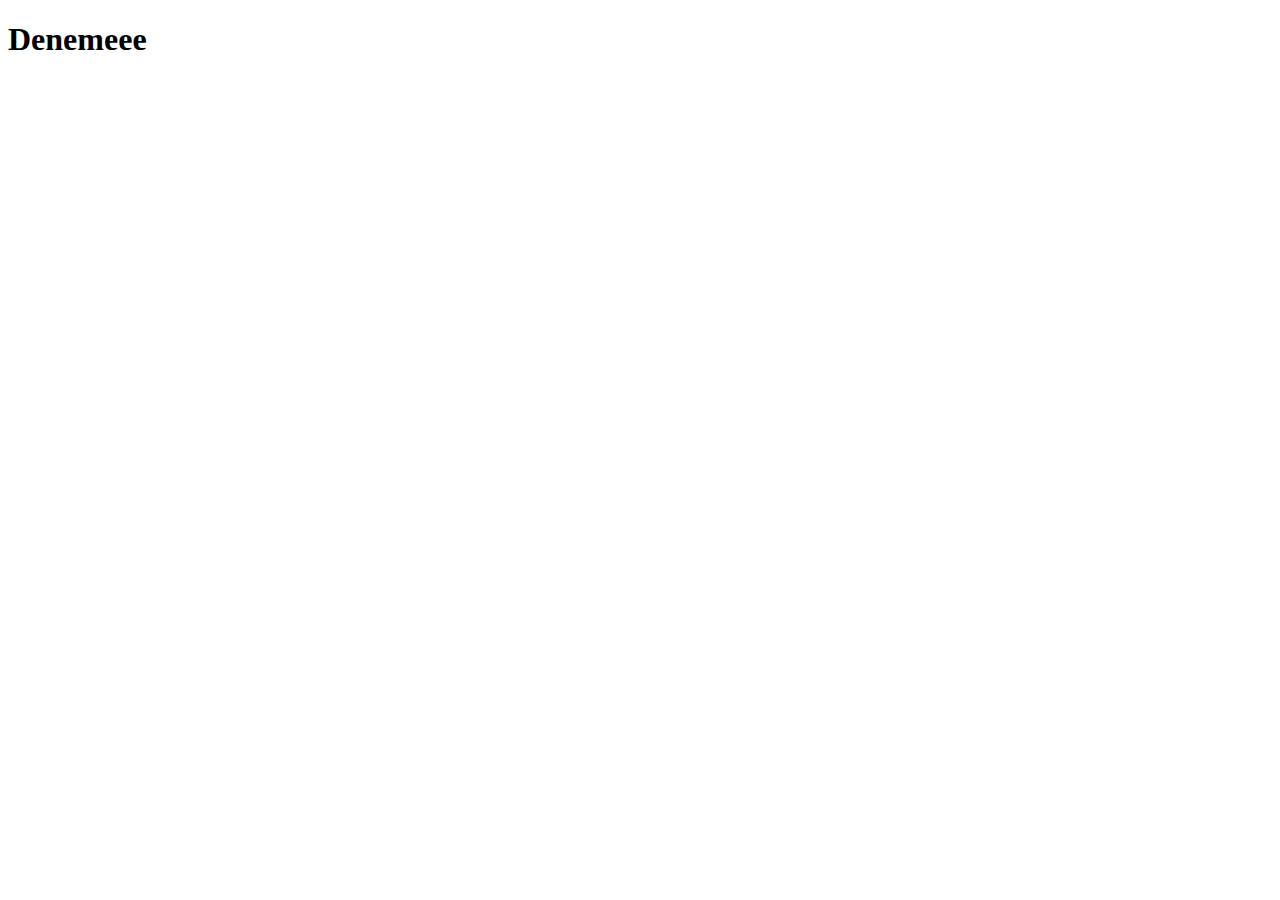
==== index.html @ d39021e8 "sdfs" ====
<!DOCTYPE html>
<html lang="en">
<head>
    <meta charset="UTF-8">
    <meta name="viewport" content="width=device-width, initial-scale=1.0">
    <title>Document</title>
</head>
<body>
    <h1>Denemeee</h1>
</body>
</html>
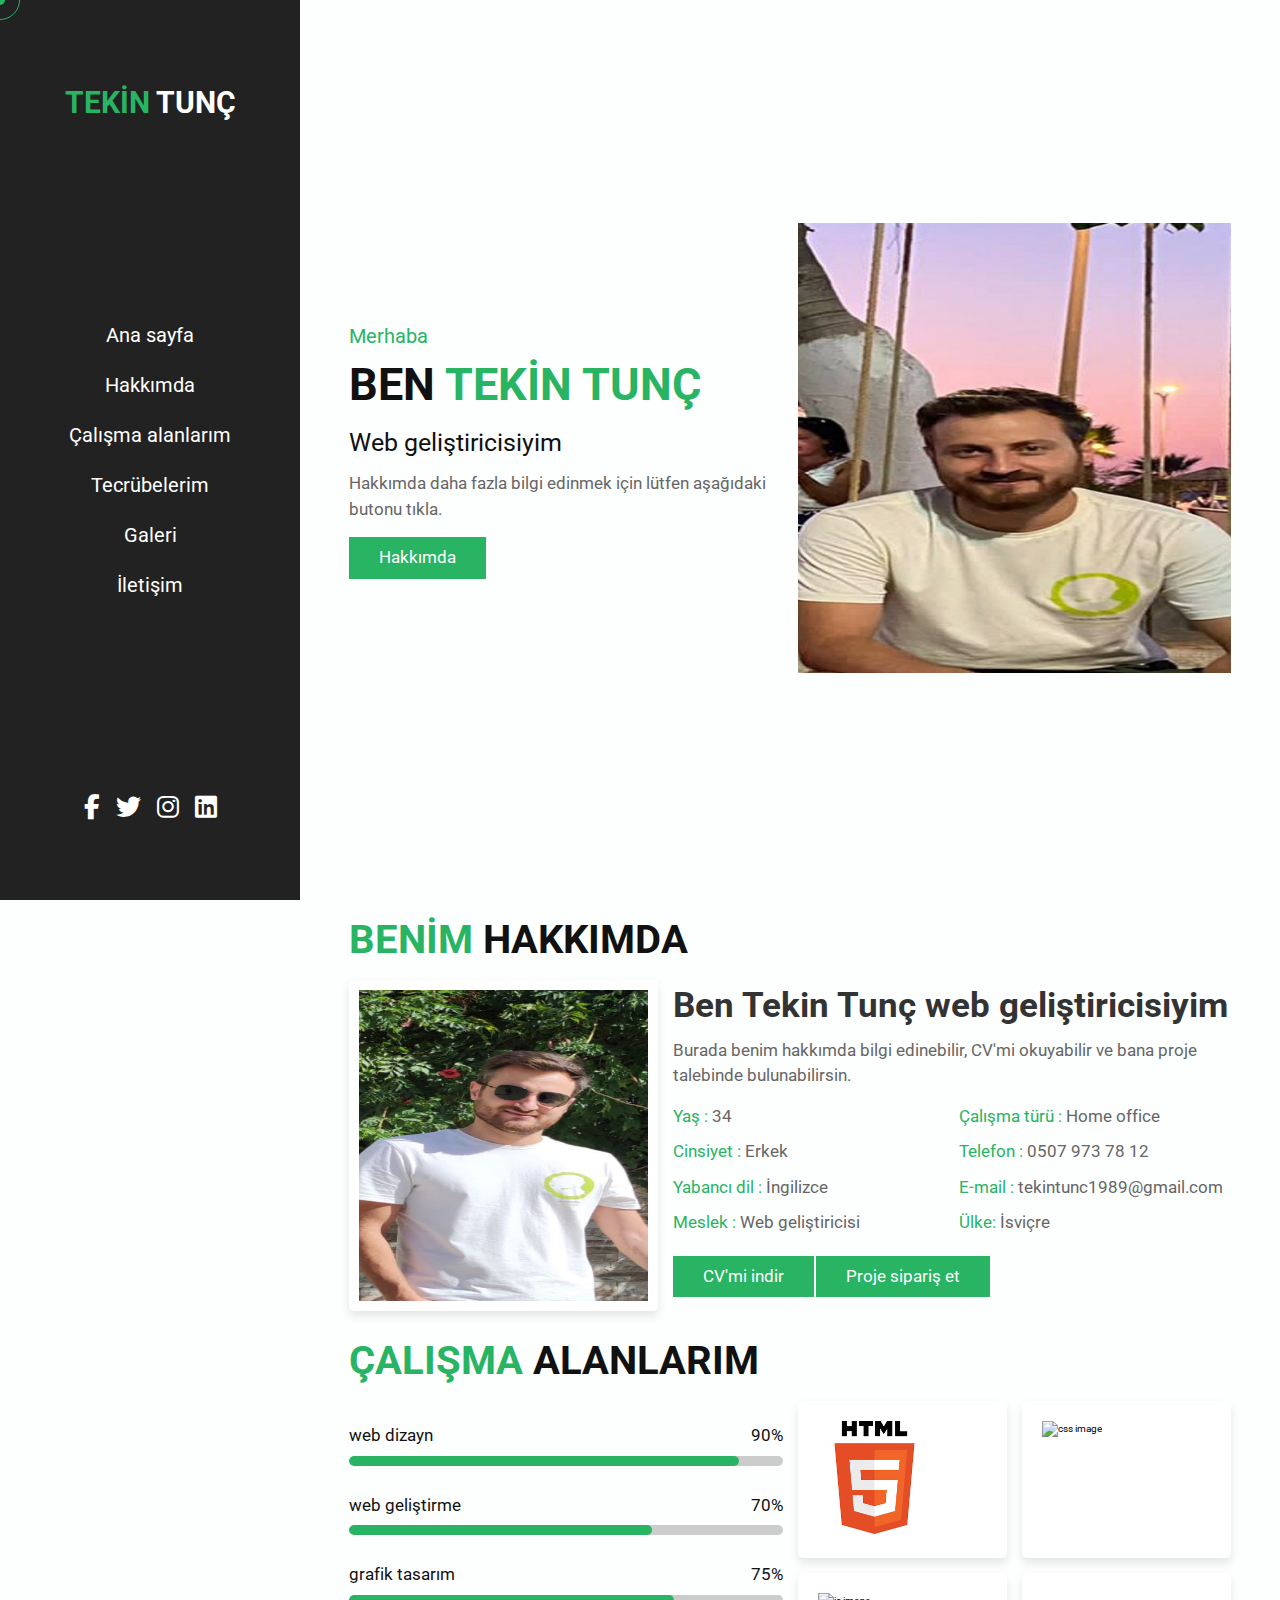
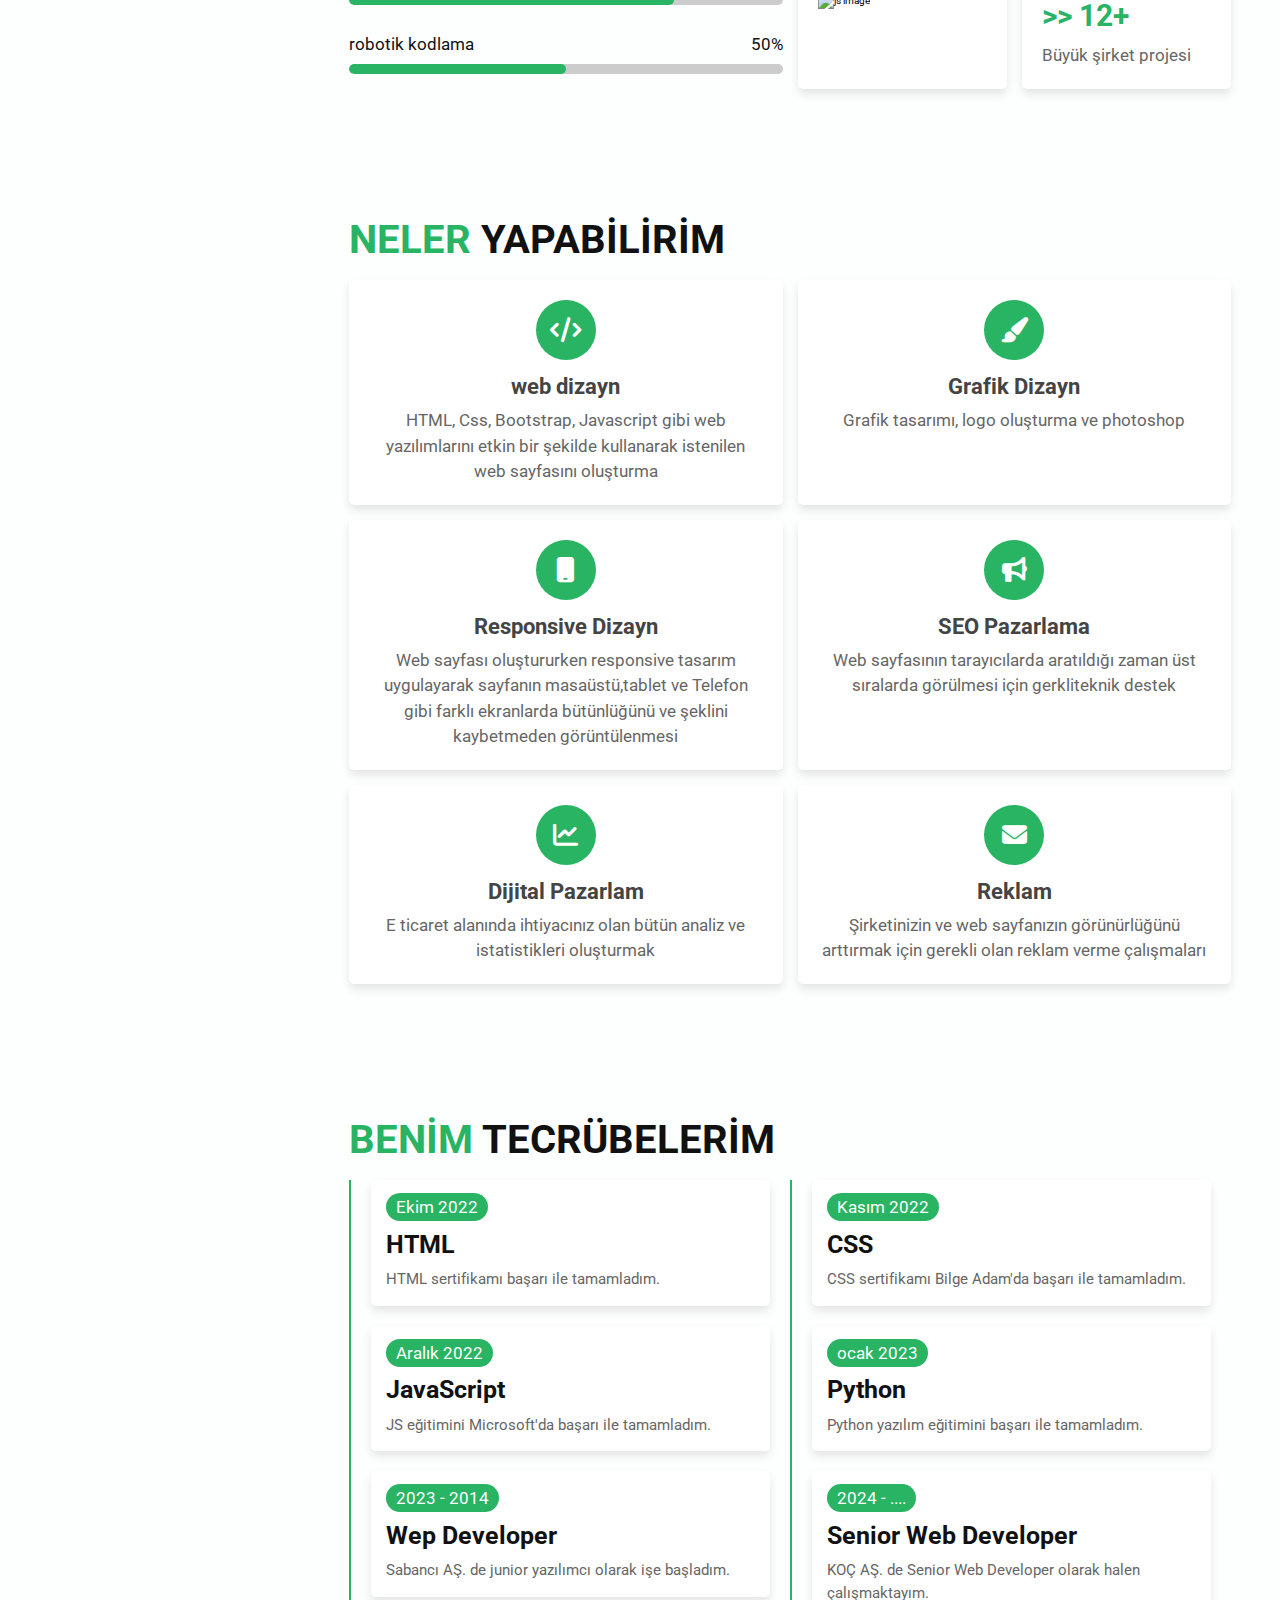
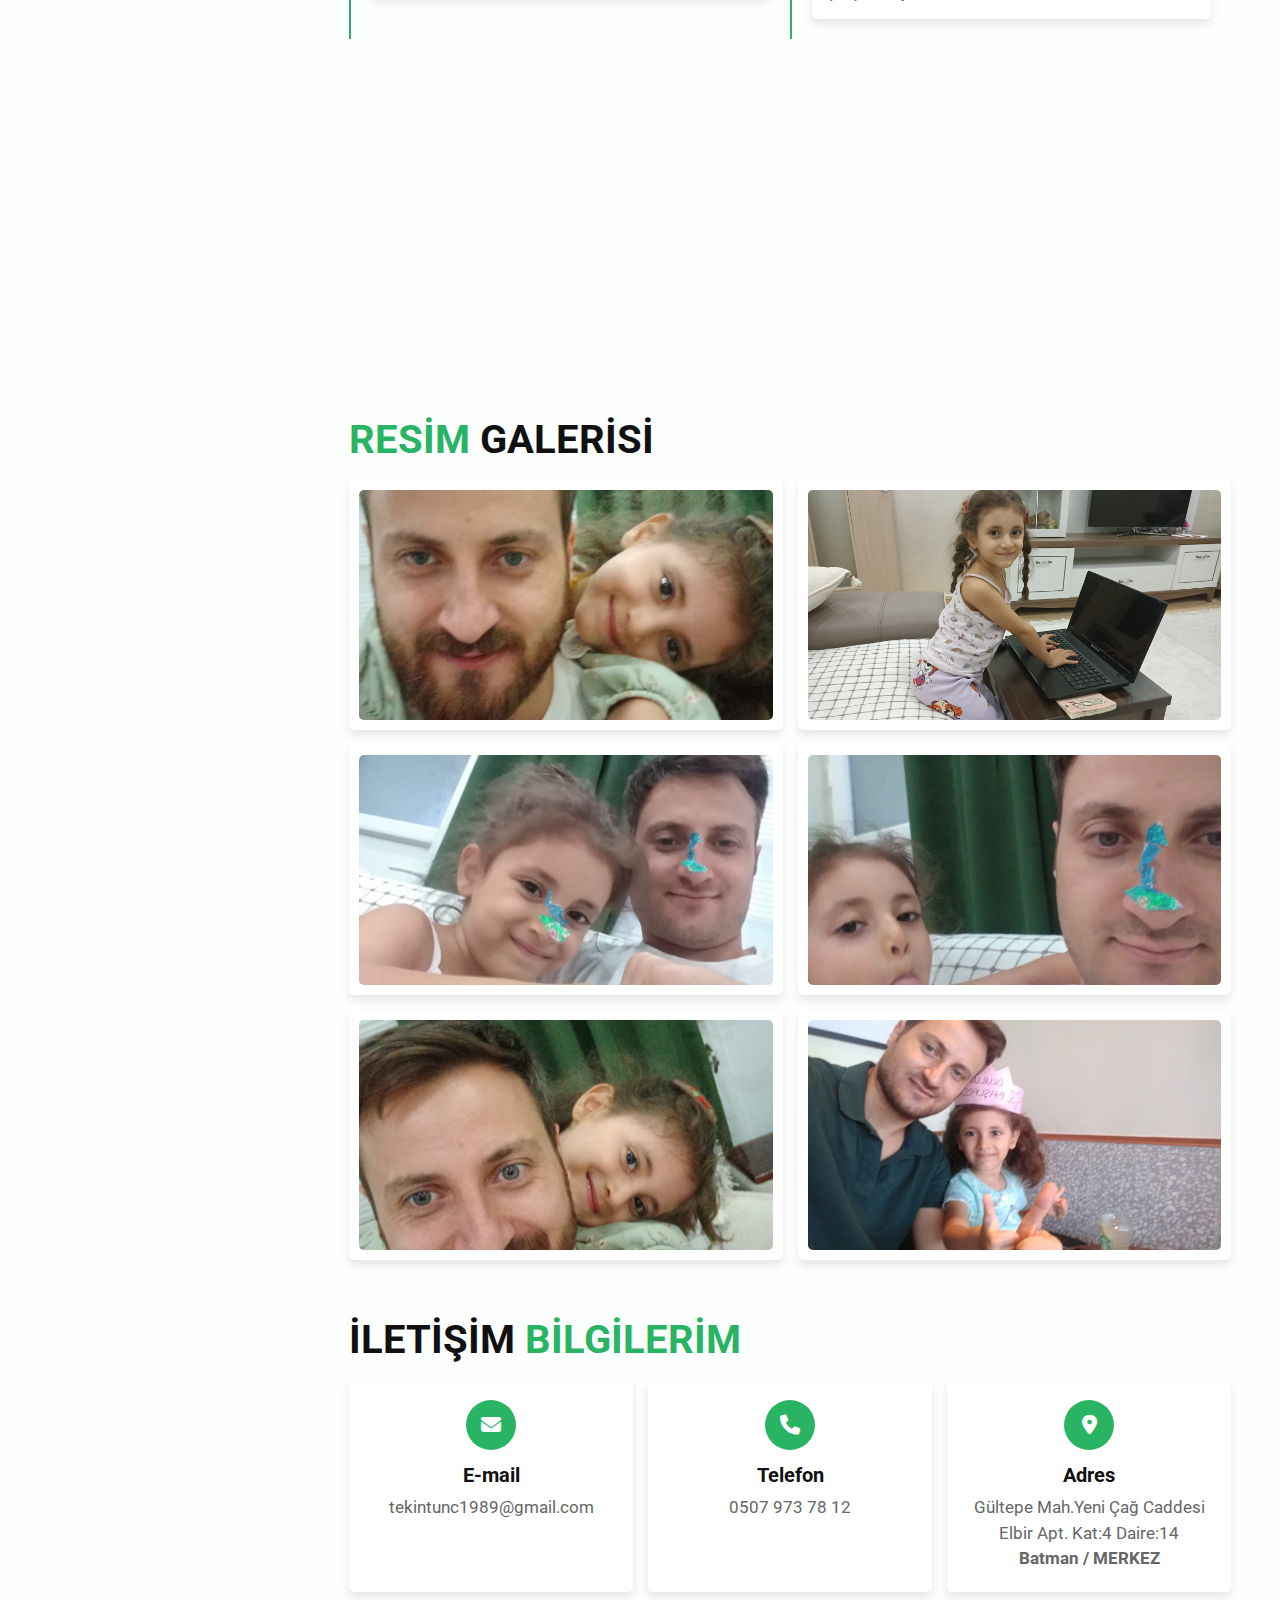
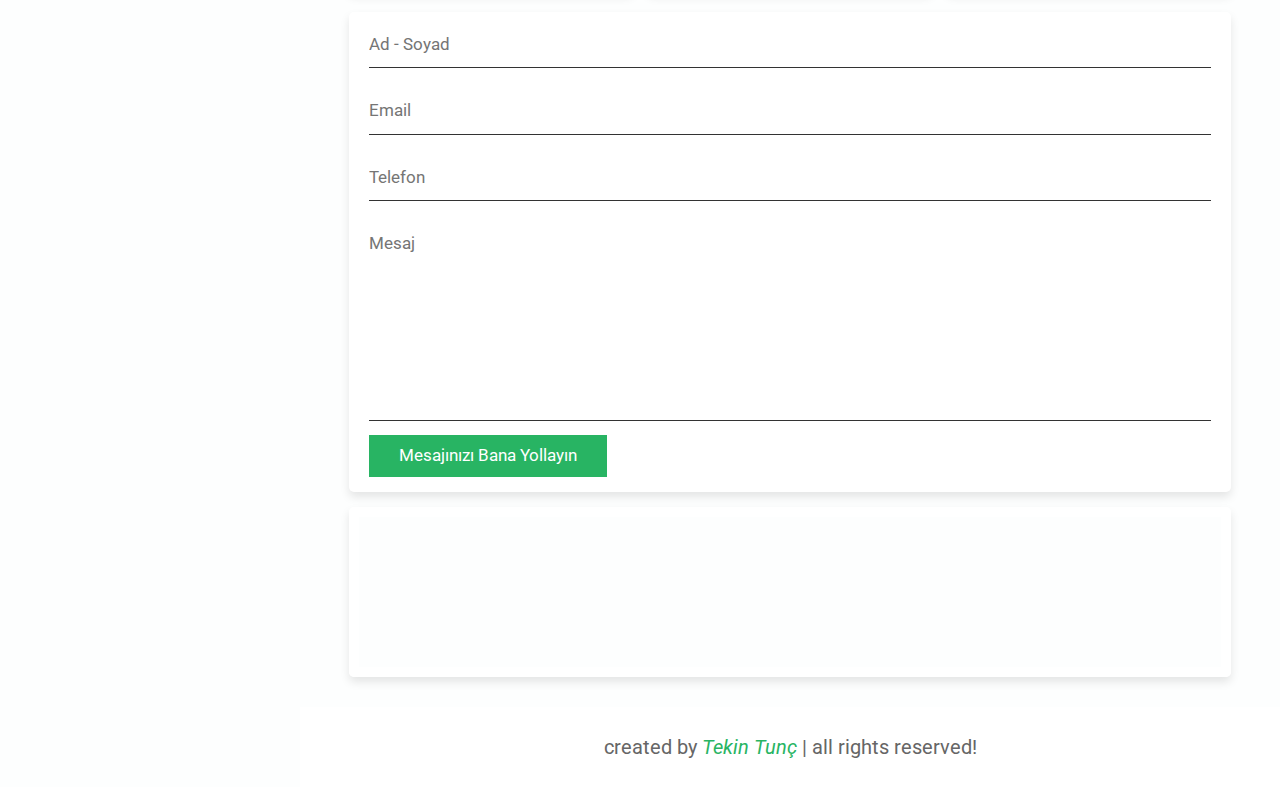
==== commit dd1110d5: "cv" ====
--- a/index.html
+++ b/index.html
@@ -1,11 +1,356 @@
 <!DOCTYPE html>
-<html lang="en">
+<html lang="tr">
+
 <head>
     <meta charset="UTF-8">
+    <meta http-equiv="X-UA-Compatible" content="IE=edge">
     <meta name="viewport" content="width=device-width, initial-scale=1.0">
-    <title>Document</title>
+    <title>TEKİN TUNÇ</title>
+    <link rel="stylesheet" href="https://cdnjs.cloudflare.com/ajax/libs/font-awesome/6.2.0/css/all.min.css">
+    <link rel="stylesheet" href="css/style.css">
 </head>
+
 <body>
-    <h1>Denemeee</h1>
+
+    <div class="cursor-1"></div>
+    <div class="cursor-2"></div>
+
+    <div id="menu-bars" class="fas fa-bars"></div>
+    <!-- header başlangıcı -->
+    <header>
+        <a href="#" class="logo"><span>TEKİN</span> TUNÇ</a>
+        <nav class="navbar">
+            <a href="#home">Ana sayfa</a>
+            <a href="#about">Hakkımda</a>
+            <a href="#service">Çalışma alanlarım</a>
+            <a href="#experience">Tecrübelerim</a>
+            <a href="#portfolio">Galeri</a>
+            <a href="#contact">İletişim</a>
+        </nav>
+        <div class="follow">
+            <a href="#" class="fab fa-facebook-f"></a>
+            <a href="#" class="fab fa-twitter"></a>
+            <a href="#" class="fab fa-instagram"></a>
+            <a href="#" class="fab fa-linkedin"></a>
+        </div>
+    </header>
+    <!-- header bitişi -->
+
+    <!-- home section başlangıç -->
+
+    <section class="home" id="home">
+        <div class="content">
+            <span class="hi"> Merhaba</span>
+            <h3>Ben <span>Tekin Tunç</span></h3>
+            <p class="info"> Web geliştiricisiyim</p>
+            <p class="text">Hakkımda daha fazla bilgi edinmek için  lütfen aşağıdaki butonu tıkla.</p>
+            <a href="#about" class="btn"> Hakkımda</a>
+        </div>
+              <div class="image">
+            <img src="./images/WhatsApp Image 2022-11-17 at 18.48.22.jpeg" alt="image">
+        </div>
+
+    </section>
+    <!-- home section bitiş -->
+
+    <!-- about section başlangıç -->
+    <section class="about" id="about">
+
+        <h1 class="heading"><span> Benim</span> Hakkımda </h1>
+
+        <div class="row-1">
+
+            <div class="image">
+                <img src="./images/WhatsApp Image 2022-11-17 at 18.50.23.jpeg" alt="image">
+            </div>
+
+            <div class="content">
+                <h3> Ben Tekin Tunç  web geliştiricisiyim</h3>
+                <p>Burada benim hakkımda bilgi edinebilir, CV'mi okuyabilir ve bana proje talebinde bulunabilirsin.</p>
+                <div class="box-container">
+                    <div class="box">
+                        <p><span> Yaş : </span> 34</p>
+                        <p><span> Cinsiyet : </span> Erkek</p>
+                        <p><span> Yabancı dil : </span> İngilizce</p>
+                        <p><span> Meslek : </span> Web geliştiricisi</p>
+                    </div>
+                    <div class="box">
+                        <p><span> Çalışma türü : </span> Home office</p>
+                        <p><span> Telefon :</span> 0507 973 78 12</p>
+                        <p><span> E-mail : </span> tekintunc1989@gmail.com</p>
+                        <p><span> Ülke: </span> İsviçre</p>
+                    </div>
+                </div>
+                <a href="#" class="btn"> CV'mi indir</a>
+                <a href="#" class="btn"> Proje sipariş et </a>
+            </div>
+        </div>
+        <!-- My skils bölümü başlangıcı -->
+        <h1 class="heading"> <span> Çalışma </span> alanlarım </h1>
+
+        <div class="row-2">
+
+            <div class="skills">
+                <div class="progress">
+                    <h3> web dizayn <span> 90% </span> </h3>
+                    <div class="bar"> <span></span> </div>
+                </div>
+                <div class="progress">
+                    <h3> web geliştirme <span> 70% </span> </h3>
+                    <div class="bar"> <span></span> </div>
+                </div>
+                <div class="progress">
+                    <h3> grafik tasarım <span> 75% </span> </h3>
+                    <div class="bar"> <span></span> </div>
+                </div>
+                <div class="progress">
+                    <h3> robotik kodlama <span> 50% </span> </h3>
+                    <div class="bar"> <span></span> </div>
+                </div>
+            </div>
+
+            <div class="box-container">
+
+                <div class="box">
+                    <img src="./images/html.png" alt="html image">
+                </div>
+                <div class="box">
+                    <img src="/week_7/images/Untitled.png" alt="css image">
+
+                </div>
+                <div class="box">
+                    <img src="/week_7/images/indir.png" alt="js image">
+                
+                </div>
+                <div class="box">
+                    <h3> >> 12+ </h3>
+                    <p>Büyük şirket projesi</p>
+                </div>
+
+            </div>
+
+        </div>
+
+        <!-- my skils bölümü bitiş -->
+    </section>
+    <!-- about section bitiş -->
+
+
+    <!-- service bölümü başlangıcı -->
+    <section class="service" id="service">
+
+        <h1 class="heading"> <span> Neler </span> Yapabilirim </h1>
+
+        <div class="box-container">
+
+            <div class="box">
+                <i class="fas fa-code"></i>
+                <h3>web dizayn</h3>
+                <p>HTML, Css, Bootstrap, Javascript gibi web yazılımlarını etkin bir şekilde kullanarak istenilen
+                    web sayfasını oluşturma </p>
+            </div>
+
+            <div class="box">
+                <i class="fas fa-paint-brush"></i>
+                <h3>Grafik Dizayn</h3>
+                <p> Grafik tasarımı, logo oluşturma ve photoshop</p>
+            </div>
+
+            <div class="box">
+                <i class="fas fa-mobile"></i>
+                <h3>Responsive Dizayn</h3>
+                <p>Web sayfası oluştururken responsive tasarım uygulayarak sayfanın masaüstü,tablet ve Telefon
+                    gibi farklı ekranlarda bütünlüğünü ve şeklini kaybetmeden görüntülenmesi
+                </p>
+            </div>
+ 
+            <div class="box">
+                <i class="fas fa-bullhorn"></i>
+                <h3>SEO Pazarlama</h3>
+                <p>Web sayfasının tarayıcılarda aratıldığı zaman üst sıralarda görülmesi için gerkliteknik destek</p>
+            </div>
+
+            <div class="box">
+                <i class="fas fa-chart-line"></i>
+                <h3>Dijital Pazarlam</h3>
+                <p>E ticaret alanında ihtiyacınız olan bütün analiz ve istatistikleri oluşturmak
+                </p>
+            </div>
+
+            <div class="box">
+                <i class="fas fa-envelope"></i>
+                <h3>Reklam</h3>
+                <p>Şirketinizin ve web sayfanızın görünürlüğünü arttırmak için gerekli olan reklam verme çalışmaları</p>
+            </div>
+
+        </div>
+
+    </section>
+    <!-- servis bölümü bitiş -->
+
+    <!-- experiance bölümü başlangıç -->
+    <section class="experience" id="experience">
+
+    <h1 class="heading"> <span> Benim </span> Tecrübelerim </h1>
+
+    <div class="box-container">
+
+        <div class="box">
+            <div class="content">
+                <span> Ekim 2022 </span>
+                <h3>HTML</h3>
+                <p>HTML sertifikamı başarı ile tamamladım.</p>
+            </div>
+        </div>
+
+        <div class="box">
+            <div class="content">
+                <span> Kasım 2022 </span>
+                <h3>CSS</h3>
+                <p>CSS sertifikamı Bilge Adam'da başarı ile tamamladım.</p>
+            </div>
+        </div>
+
+        <div class="box">
+            <div class="content">
+                <span> Aralık 2022 </span>
+                <h3>JavaScript</h3>
+                <p>JS eğitimini  Microsoft'da başarı ile tamamladım.</p>
+            </div>
+        </div>
+
+        <div class="box">
+            <div class="content">
+                <span> ocak 2023 </span>
+                <h3>Python</h3>
+                <p>Python yazılım eğitimini başarı ile tamamladım.</p>
+            </div>
+        </div>
+
+        <div class="box">
+            <div class="content">
+                <span> 2023 - 2014 </span>
+                <h3> Wep Developer</h3>
+                <p>Sabancı AŞ. de junior yazılımcı olarak işe başladım.</p>
+            </div>
+        </div>
+
+        <div class="box">
+            <div class="content">
+                <span> 2024 - .... </span>
+                <h3>Senior Web Developer</h3>
+                <p>KOÇ AŞ. de Senior Web Developer olarak halen çalışmaktayım.</p>
+            </div>
+        </div>
+
+    </div>
+
+    </section>
+    <!-- experiance bölümü bitiş-->
+
+    <!-- portfolio kısmı başlangıç -->
+    <section class="portfolio" id="portfolio">
+
+        <h1 class="heading"> <span> Resim</span> Galerisi </h1>
+
+        <div class="box-container">
+
+            <div class="box">
+                <img src="./images/WhatsApp Image 2022-11-18 at 01.33.01 (1).jpeg" alt="image">
+                <h3> resim 01 </h3>                
+            </div>
+
+            <div class="box">
+                <img src="./images/WhatsApp Image 2022-11-18 at 01.33.02 (1).jpeg " alt="image">
+                <h3> resim 02 </h3>                
+            </div>
+
+            <div class="box">
+                <img src="./images/WhatsApp Image 2022-11-18 at 01.33.03.jpeg" alt="image">
+                <h3> resim 03 </h3>                
+            </div>
+
+            <div class="box">
+                <img src="./images/WhatsApp Image 2022-11-18 at 01.33.03 (1).jpeg" alt="image">
+                <h3> resim 04 </h3>                
+            </div>
+
+            <div class="box">
+                <img src="./images/WhatsApp Image 2022-11-18 at 01.33.02.jpeg" alt="image">
+                <h3> resim 05 </h3>                
+            </div>
+
+            <div class="box">
+                <img src="./images/WhatsApp Image 2022-11-18 at 01.33.02 (3).jpeg" alt="image">
+                <h3> resim 06 </h3>
+            </div>
+
+        </div>
+
+    </section>
+    <!-- portfolio kısmı bitiş -->
+
+    <!-- contact kısmı başlangıç -->
+    <section class="contact" id="contact">
+
+        <h1 class="heading"> iletişim <span> bilgilerim </span> </h1>
+
+        <div class="icons-container">
+
+            <div class="icons">
+                <i class="fas fa-envelope"></i>
+                <h3> E-mail</h3>
+                <p>tekintunc1989@gmail.com</p>
+                
+            </div>
+
+            <div class="icons">
+                <i class="fas fa-phone"></i>
+                <h3>Telefon</h3>
+                <p>0507 973 78 12</p>
+               
+            </div>
+
+            <div class="icons">
+                <i class="fas fa-map-marker-alt"></i>
+                <h3>Adres</h3>
+                <p>Gültepe Mah.Yeni Çağ Caddesi Elbir Apt. Kat:4 Daire:14 <br> <strong>Batman / MERKEZ</strong>  </p>
+            </div>
+
+        </div>
+        <!-- burda iletişim için mesaj bölümü başlıyor -->
+
+        <div class="row">
+
+            <form action="">
+
+                <input type="text" placeholder="ad - soyad" class="box">
+                <input type="email" placeholder="email" class="box">
+                <input type="number" placeholder="telefon" class="box">
+                <textarea name="" placeholder="mesaj" id="" cols="30" rows="10"></textarea>
+                <input type="submit" class="btn" value="Mesajınızı Bana Yollayın">
+
+            </form>
+             <!-- burda iletişim için mesaj bölümü bitiyor -->
+
+             <!-- Harita bölümü başlangıç -->
+
+             <iframe class="map" src="https://www.google.com/maps/embed?pb=!1m18!1m12!1m3!1d18596.16399336638!2d41.1267909465473!3d37.90718014599103!2m3!1f0!2f0!3f0!3m2!1i1024!2i768!4f13.1!3m3!1m2!1s0x400b471de7aa60f9%3A0x8a032a0fe8d5f8ea!2sBATMAN%20ATAT%C3%9CRK%20PARKI!5e0!3m2!1str!2str!4v1668723461319!5m2!1str!2str"
+              allowfullscreen="" loading="lazy" referrerpolicy="no-referrer-when-downgrade"></iframe>
+
+            <!-- Harita bölümü bitiş -->
+        </div>
+    </section>
+    <!-- contact kısmı bitiş -->
+
+
+    <!-- footer bölümü başlangıç   -->
+    <footer class="footer"> created by <span> Tekin Tunç </span> | all rights reserved! </footer>
+
+    <!-- footer bölümü bitiş   -->
+
+    <!-- js dosyası bağlantı kodu -->
+    <script src="js/script.js"></script>
 </body>
+
 </html>--- a/css/style.css
+++ b/css/style.css
@@ -0,0 +1,666 @@
+@import url('https://fonts.googleapis.com/css2?family=Roboto:wght@100;300;400;500;700&display=swap');
+
+/* Sayfanın temel renk seçimi bu şeklilde yapılır */
+:root{
+    --main-color:#28B463 ;
+}
+
+/* Sayfanın temel font yapısı ve karakteristiği  */
+*{
+    font-family: 'Roboto', sans-serif;
+    margin:0; padding:0;
+    box-sizing: border-box;
+    outline: none; border:none;
+    text-decoration: none;   
+    transition: all .2s linear;
+    line-height: 1.5;
+}
+
+html{
+    font-size: 62.5%;
+    overflow-x: hidden;
+    scroll-behavior: smooth;
+}
+/* body kısmı temel ayarlar */
+body{
+    background: #FDFEFE ;
+    padding-left: 30rem;
+}
+/* her bir section için ortak */
+section{
+    padding:1rem 5%;
+    min-height: 100vh;
+}
+/* başlık kısımlarının font yapısı */
+.heading{
+    font-size: 4rem;
+    padding-bottom: 1rem;
+    color:#111;
+    text-transform: uppercase;
+}
+
+.heading span{
+    color:var(--main-color);
+    text-transform: uppercase;
+}
+/* butonların standartlarını belirliyoruz */
+.btn{
+    display: inline-block;
+    margin-top: 1rem;
+    padding:.8rem 3rem;
+    background:var(--main-color);
+    color:#fff;
+    cursor: pointer;
+    font-size: 1.7rem;
+}
+/* butonun ustune mouse geldiğinde ne yapması gerektiği kısım */
+.btn:hover{
+    background:#111;
+    letter-spacing: .2rem;
+}
+/* sol taraftaki header bölümü başlangıç*/
+header{
+    position: fixed;
+    top:0; left:0; bottom:0;
+    background:#222;
+    display: flex;
+    align-items: center;
+    justify-content: space-between;
+    z-index: 1000;
+    flex-flow: column;
+    padding:8rem 2rem;
+    width:30rem;
+    text-align: center;
+}
+
+header .logo{
+    text-transform: uppercase;
+    color:#fff;
+    font-size: 3rem;
+    font-weight: bolder;
+}
+
+header .logo span{
+    text-transform: uppercase;
+    color:var(--main-color);
+}
+
+header .navbar a{
+    display: block;
+    font-size: 2rem;
+    color:#fff;
+    margin:2rem 0;
+}
+
+header .navbar a:hover{
+    letter-spacing: .2rem;
+    color:var(--main-color);
+}
+/* header sosyal medya ikonları */
+header .follow a{
+    font-size: 2.5rem;
+    color:#fff;
+    margin:0 .7rem;
+}
+
+header .follow a:hover{
+    color:var(--main-color);
+}
+/* sol taraftaki header bölümü bitiş */
+
+/* responsive bir biçimde sayfa küçüldüğü zaman menü bar oluşması için.Burada display none yapılarak destkop 
+görünümde burger menünün çıkması engellenir */
+#menu-bars{
+    position: fixed;
+    top:1rem; right: 1rem;
+    z-index: 10000;
+    background:var(--main-color);
+    color:#fff;
+    border-radius: .5rem;
+    padding:1rem 1.5rem;
+    font-size: 3rem;
+    cursor:pointer;
+    display: none;
+}
+/* küçük disk  takip eden cursor iconu başlangıç */
+.cursor-1{
+    position: absolute;
+    top:0; left:0;
+    height:1rem; width:1rem;
+    background: var(--main-color);
+    pointer-events: none;
+    transform: translate(-50%, -50%);
+    border-radius: 50%;
+    z-index: 10000;
+}
+
+.cursor-1.active{
+    height:7rem;
+    width:7rem;
+    opacity: .3;
+}
+/* küçük disk  takip eden cursor iconu bitiş */
+
+/* kursor etrafındaki  takip eden geniş daire başlangıç  */
+.cursor-2{
+    position: absolute;
+    top:0; left:0;
+    height:4rem; width:4rem;
+    border:.1rem solid var(--main-color);
+    pointer-events: none;
+    transform: translate(-50%, -50%);
+    border-radius: 50%;
+    z-index: 10000;
+    transition: .3s linear;
+}
+
+.cursor-2.active{
+    display: none;
+}
+/* kursor etrafındaki  takip eden geniş daire bitiş  */ 
+
+/* home section başlangıç */
+
+.home{
+    display: flex;
+    align-items: center;
+    flex-wrap: wrap;
+    gap:1.5rem;
+}
+
+.home .image{
+    flex:1 1 40rem;
+}
+/* anasayfa'daki resim özellikleri */
+.home .image img{
+    width:100%;
+}
+
+.home .content{
+    flex:1 1 40rem;
+}
+
+.home .content .hi{
+    font-size: 2rem;
+    color:var(--main-color);
+}
+
+.home .content h3{
+    font-size: 4.5rem;
+    color:#111;
+    text-transform: uppercase;
+}
+
+.home .content h3 span{
+    color:var(--main-color);
+    text-transform: uppercase;
+}
+
+.home .content .info{
+    font-size: 2.5rem;
+    color:#111;
+    padding:.5rem 0;
+}
+
+.home .content .text{
+    font-size: 1.7rem;
+    color:#666;
+    padding:.5rem 0;
+}
+/* home section bitiş */
+
+/* about section başlangıç */
+
+.about .row-1{
+    display: flex;
+    flex-wrap: wrap;
+    gap:1.5rem;
+    padding-bottom: 2rem;
+}
+.about .row-1 .image{
+    flex:1 1 25rem;
+}
+
+/* about kısmındaki resim özellikleri */
+.about .row-1 .image img{
+    height: 100%;
+    width:100%;
+    object-fit: cover;
+    border:1rem solid #fff;
+    border-radius: .5rem;
+    box-shadow: 0 .5rem 1rem rgba(0,0,0,.1);
+}
+
+.about .row-1 .content{
+    flex:1 1 50rem;
+}
+
+.about .row-1 .content h3{
+    color:#333;
+    font-size: 3.5rem;
+}
+
+.about .row-1 .content p{
+    color:#666;
+    font-size: 1.7rem;
+    padding:.5rem 0;
+}
+
+.about .row-1 .content .box-container{
+    display: flex;
+    flex-wrap: wrap;
+    gap:1.5rem;
+    padding: 0.5rem 0;
+}
+
+.about .row-1 .content .box-container .box{
+    flex:1 1 20rem;
+}
+
+.about .row-1 .content .box-container .box span{
+    color:var(--main-color);
+}
+
+.about .row-2{
+    display: flex;
+    flex-wrap: wrap;
+    gap:1.5rem;
+    align-items: center;
+}
+
+.about .row-2 .skills{
+    flex:1 1 40rem;
+}
+
+.about .row-2 .skills .progress{
+    padding:1rem 0;
+}
+
+.about .row-2 .skills .progress h3{
+    display: flex;
+    justify-content: space-between;
+    padding:.7rem 0;
+    font-size: 1.7rem;
+    color:#111;
+    font-weight: 400;
+}
+
+.about .row-2 .skills .progress .bar{
+    width:100%;
+    background:#ccc;
+    overflow:hidden;
+    height:1rem;
+    border-radius: 50rem;
+}
+
+.about .row-2 .skills .progress .bar span{
+    display:block;
+    height:100%;
+    background:var(--main-color);
+    border-radius: 50rem;
+}
+/* çalışma alanlarım kısmındaki yüzdelik bölümleri başlangıç */
+.about .row-2 .skills .progress:nth-child(1) .bar span{
+    width:90%;
+}
+
+.about .row-2 .skills .progress:nth-child(2) .bar span{
+    width:70%;
+}
+
+.about .row-2 .skills .progress:nth-child(3) .bar span{
+    width:75%;
+}
+
+.about .row-2 .skills .progress:nth-child(4) .bar span{
+    width:50%;
+}
+/* çalışma alanlarım kısmındaki yüzdelik bölümleri bitiş */
+
+.about .row-2 .box-container{
+    flex:1 1 40rem;
+    display: flex;
+    flex-wrap: wrap;
+    gap:1.5rem;
+}
+
+.about .row-2 .box-container .box{
+    flex:1 1 15rem;
+    background:#fff;
+    padding:2rem;
+    border-radius: .5rem;
+    box-shadow: 0 .5rem 1rem rgba(0,0,0,.1);
+}
+
+/* bu bölüme ilave program resimleri eklemek istedim */
+.about .row-2 .box-container img {
+    height: 113px;
+    background:#fff;
+    
+}
+
+.about .row-2 .box-container .box h3{
+    color:var(--main-color);
+    font-size: 3rem;
+}
+
+.about .row-2 .box-container .box p{
+    color:#666;
+    font-size: 1.7rem;
+    padding-top: .5rem;
+}
+
+/* about section bitiş */
+
+/* service section başlangoç */
+
+.service .box-container{
+    display: flex;
+    flex-wrap: wrap;
+    gap:1.5rem;
+}
+
+.service .box-container .box{
+    flex:1 1 30rem;
+    text-align: center;
+    padding:2rem;
+    background:#fff;
+    border-radius: .5rem;
+    box-shadow:0 .5rem 1rem rgba(0,0,0,.1);
+}
+
+.service .box-container .box i{
+    height:6rem;
+    width:6rem;
+    line-height: 6rem;
+    font-size: 2.5rem;
+    color:#fff;
+    background:var(--main-color);
+    border-radius: 50%;
+}
+
+.service .box-container .box h3{
+    color:#444;
+    font-size: 2.2rem;
+    padding-top: 1rem;
+}
+
+.service .box-container .box p{
+    color:#666;
+    font-size: 1.7rem;
+    padding-top: .5rem;
+}
+
+/* service section bitiş */
+
+/* experiance (tecrübelerim) section başlangıç */
+
+.experience .box-container{
+    display: flex;
+    flex-wrap: wrap;
+}
+
+.experience .box-container .box{
+    position: relative;
+    flex:1 1 33rem;
+    border-left: 0.2rem solid var(--main-color);
+    padding-left: 2rem;
+    padding-right: 2rem;
+    padding-bottom: 2rem;    
+}
+
+.experience .box-container .box::before{
+    position: absolute;
+    top:0; left:-1rem;
+    height:2rem;
+    width:2rem;
+    border-radius: 50%;
+    background:var(--main-color);
+}
+
+.experience .box-container .box .content{
+    background:#fff;
+    padding:1.5rem;
+    box-shadow: 0 .5rem 1rem rgba(0,0,0,.1);
+    border-radius: .5rem;
+}
+
+.experience .box-container .box .content span{
+    color:#fff;
+    font-size: 1.7rem;
+    background:var(--main-color);
+    border-radius: 50rem;
+    padding:.4rem 1rem;
+}
+
+.experience .box-container .box .content h3{
+    font-size: 2.5rem;
+    padding:.5rem 0;
+    color:#111;
+}
+
+.experience .box-container .box .content p{
+    font-size: 1.5rem;
+    color:#666;
+}
+
+/* experiance (tecrübelerim) section bitiş */
+
+/* portfolio ( galeri) section başlangıç */
+
+.portfolio .box-container{
+    display: flex;
+    flex-wrap: wrap;
+    gap:1.5rem;
+}
+
+.portfolio .box-container .box{
+    flex:1 1 30rem;
+    height:25rem;
+    position: relative;
+    overflow:hidden;
+    border:1rem solid #fff;
+    box-shadow: 0 .5rem 1rem rgba(0,0,0,.1);
+    background:#fff;
+    border-radius: .5rem;
+}
+
+.portfolio .box-container .box img{
+    height:100%;
+    width:100%;
+    object-fit: cover;
+    border-radius: .5rem;
+    position: relative;
+    z-index: 1;
+}
+
+.portfolio .box-container .box:hover img{
+    height:75%;
+    width:75%;
+}
+
+.portfolio .box-container .box h3{
+    position: absolute;
+    bottom:.5rem; left:7rem;
+    font-size: 2.5rem;
+    color:var(--main-color);
+    text-transform: uppercase;
+}
+
+/* portfolio ( galeri) section bitiş*/
+
+/* contact (iletişim) section başlangıç */
+
+.contact .icons-container{
+    display: flex;
+    gap:1.5rem;
+    flex-wrap: wrap;
+    padding-bottom: 2rem;
+}
+
+.contact .icons-container .icons{
+    flex:1 1 25rem;
+    text-align: center;
+    padding:2rem;
+    background:#fff;
+    box-shadow: 0 .5rem 1rem rgba(0,0,0,.1);
+    border-radius: .5rem;
+}
+
+.contact .icons-container .icons i{
+    height:5rem;
+    width:5rem;
+    line-height: 5rem;
+    font-size: 2rem;
+    background: var(--main-color);
+    color:#fff;
+    border-radius: 50%;
+}
+
+.contact .icons-container .icons h3{
+    color:#111;
+    font-size: 2rem;
+    padding:.5rem 0;
+    padding-top: 1rem;
+}
+
+.contact .icons-container .icons p{
+    color:#666;
+    font-size: 1.7rem;
+}
+
+.contact .row{
+    display: flex;
+    flex-wrap: wrap;
+    gap:1.5rem;
+}
+
+.contact .row form{
+    flex:1 1 55rem;
+    background:#fff;
+    padding:0 2rem;
+    box-shadow: 0 .5rem 1rem rgba(0,0,0,.1);
+    border-radius: .5rem;
+}
+/* hatita bölümü özellikleri başlangıç */
+.contact .row .map{
+    flex:1 1 25rem;
+    border:1rem solid #fff;
+    box-shadow: 0 .5rem 1rem rgba(0,0,0,.1);
+    border-radius: .5rem;
+    width: 100%;
+}
+/* hatita bölümü özellikleri bitiş */
+
+/* bana mesaj gönder form bölümü başlangıç */
+.contact .row form .box,
+.contact .row form textarea{
+    width: 100%;
+    border-bottom: .1rem solid #333;
+    color:#333;
+    text-transform: none;
+    font-size: 1.7rem;
+    padding:1rem 0;
+    margin:1rem 0;
+}
+
+.contact .row form .box:focus,
+.contact .row form textarea:focus{
+    border-color: var(--main-color);
+}
+
+.contact .row form .box::placeholder,
+.contact .row form textarea::placeholder{
+    text-transform: capitalize;
+}
+
+.contact .row form textarea{
+    height: 20rem;
+    resize: none;
+}
+
+.contact .row form .btn{
+    margin-top: 0;
+    margin-bottom: 1.5rem;
+}
+/* bana mesaj gönder form bölümü bitiş */
+
+/* contact (iletişim) section bitiş */
+
+/* footer section başlangıç */
+.footer{
+    margin-top: 2rem;
+    font-size: 2rem;
+    padding:2.5rem;
+    text-align: center;
+    color:#666;
+    background: #fff;
+}
+
+.footer span{
+    color:var(--main-color);
+    font-style:italic ;
+}
+
+/* footer section bitiş */
+
+
+/* media queries bölümü burda başlıyor bu bölümde sayfanın destop,tablet ve mobil cihazlarda ekranözelliklerinin
+ etkin biçimde kullanılması sağlanır */
+
+
+
+ /* maximum  991px ekran genişliğinde aşagıdaki temel özellikler kullanılsın başlangıç*/
+@media (max-width:991px){
+
+    html{
+        font-size: 55%;
+    }
+    
+    body{
+        padding: 0;
+    }
+
+    #menu-bars{
+        display: initial;
+    }
+
+    header{
+        left:-120%;
+    }
+
+    header.active{
+        left:0%;
+    }
+/* sayfa küçüldüğünde cursor efektleri kullanılmasın */
+    .cursor-1,
+    .cursor-2{
+        display: none;
+    }
+
+}
+ /* maximum  991px ekran genişliğinde aşagıdaki temel özellikler kullanılsın bitiş*/
+
+
+ /* maximum  991px ekran genişliğinde aşagıdaki temel özellikler kullanılsın bitiş*/
+ /* maximum  450px ekran genişliğinde aşagıdaki temel özellikler kullanılsın başlangıç */
+
+@media (max-width:450px){
+
+    html{
+        font-size: 50%;
+    }
+
+    header{
+        width:100%;
+    }
+
+    .experience .box-container .box{
+        padding-right: 0;
+    }
+
+}
+ /* maximum  450px ekran genişliğinde aşagıdaki temel özellikler kullanılsın bitiş. */
+
+
+
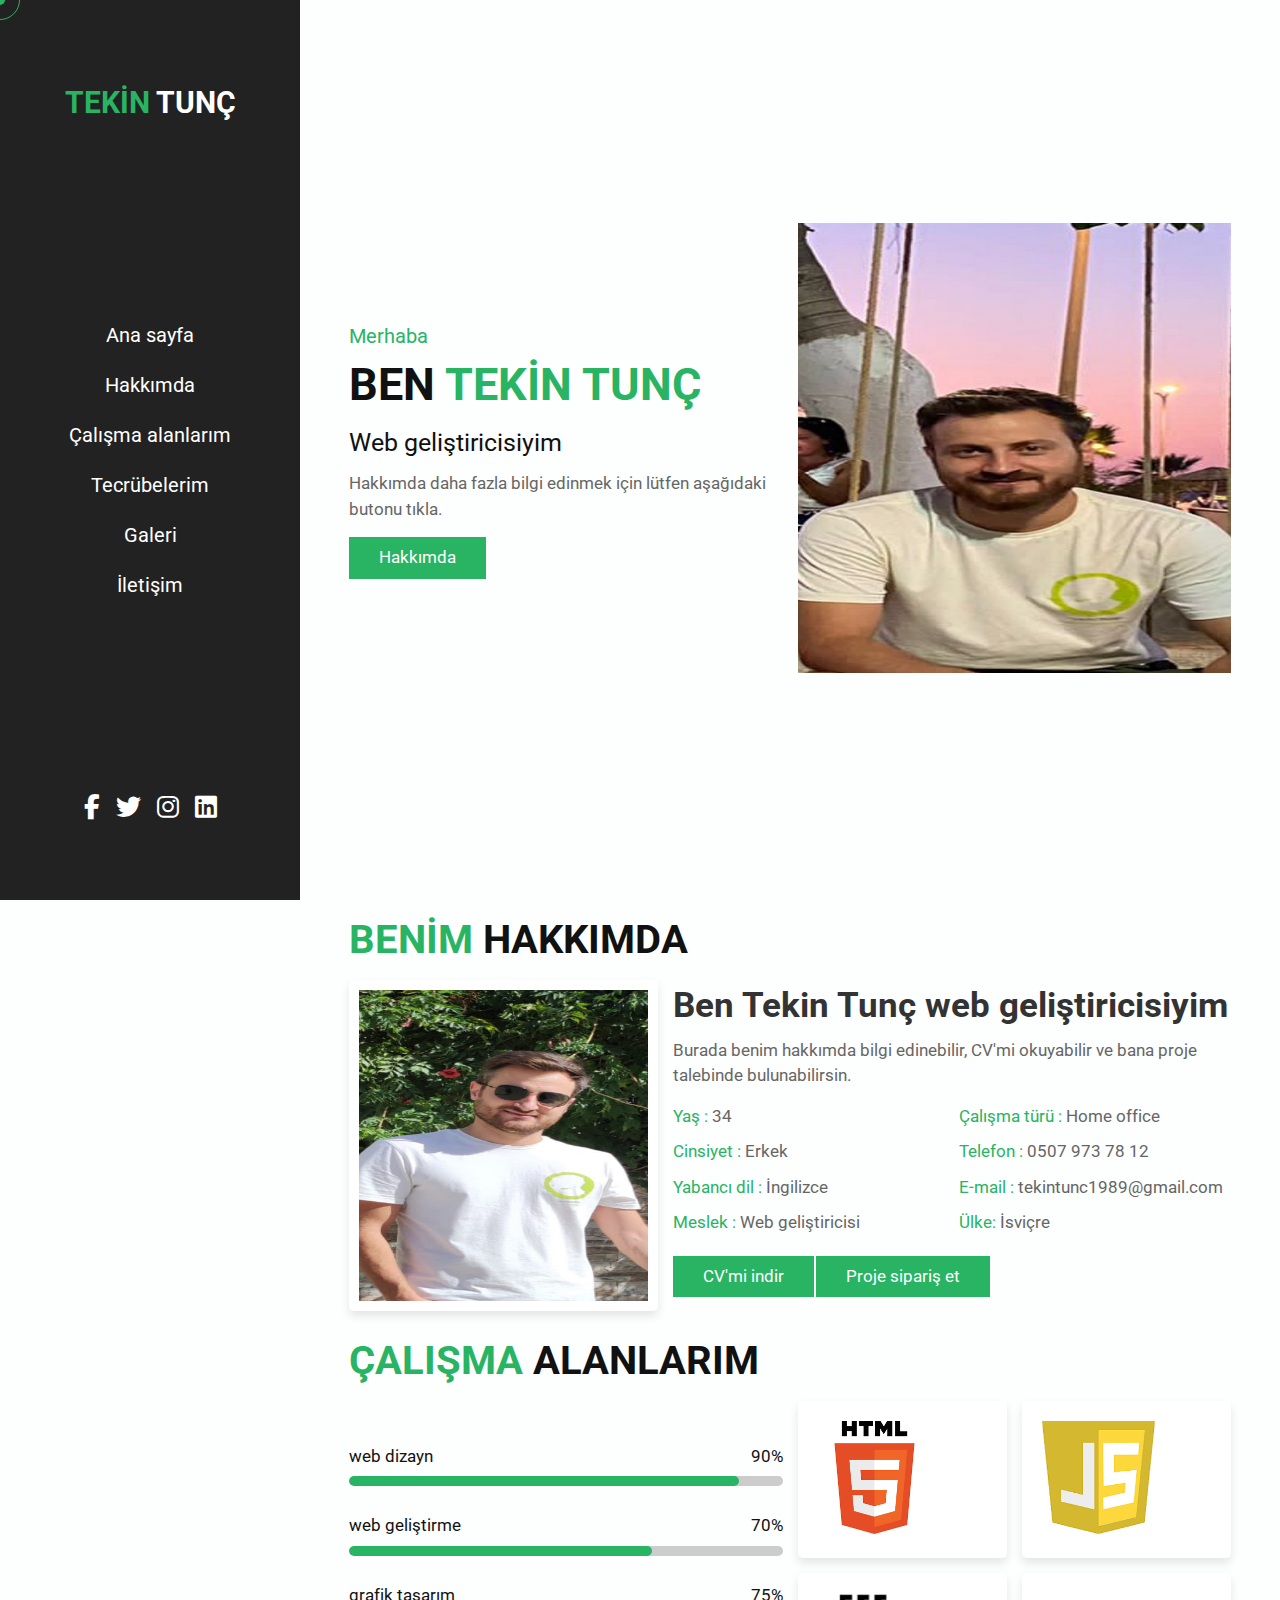
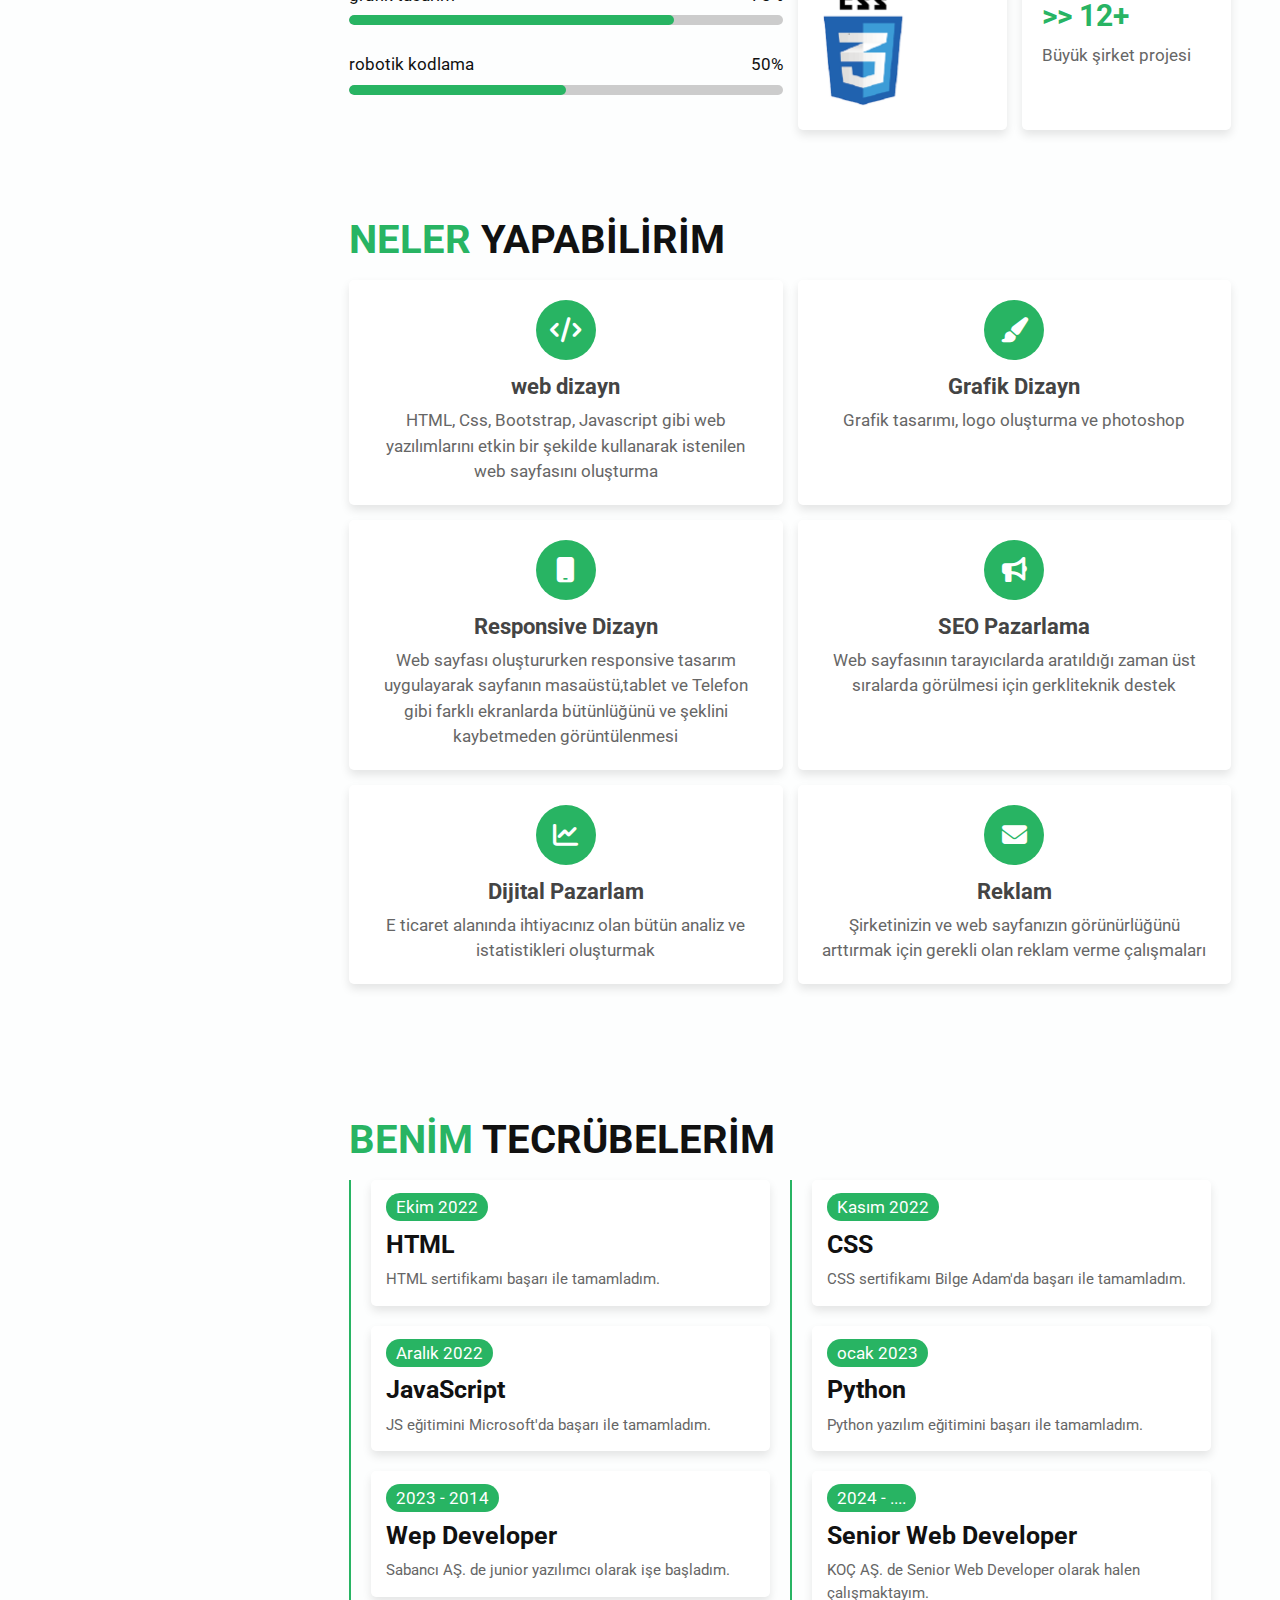
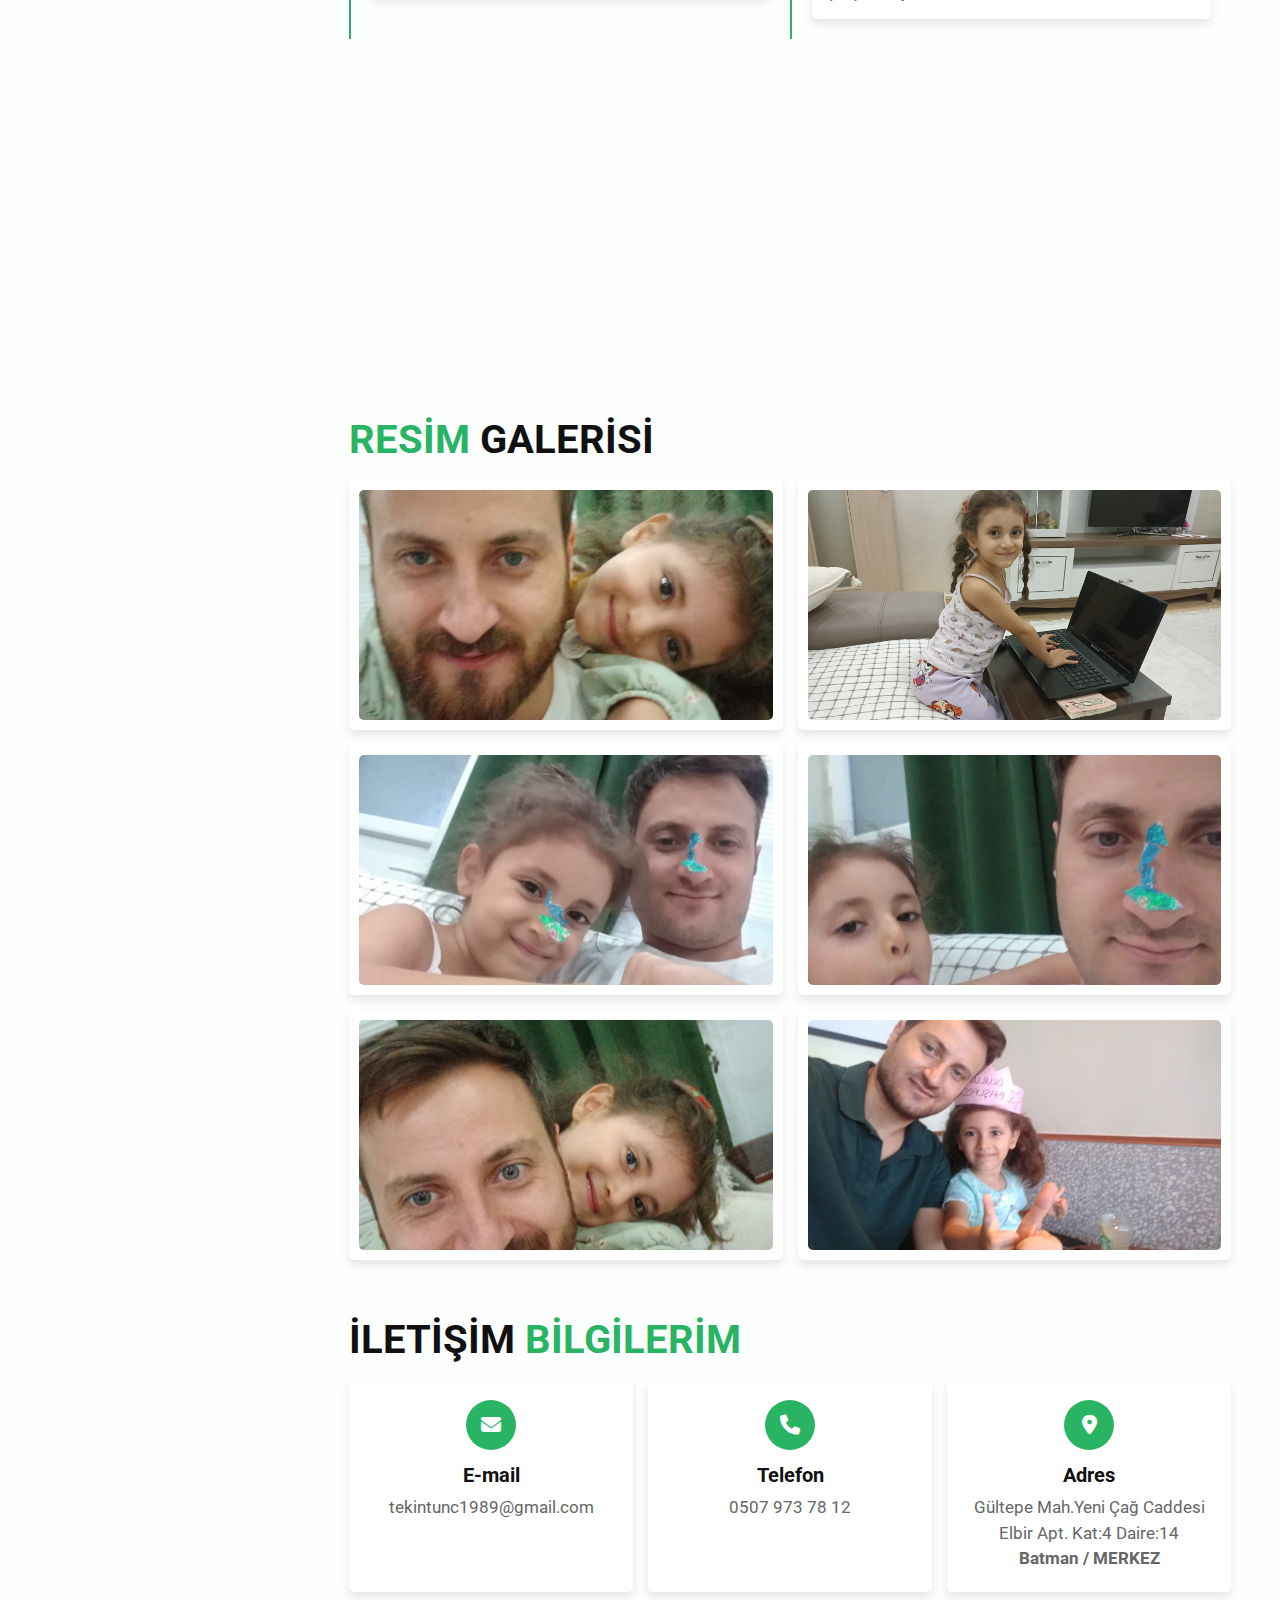
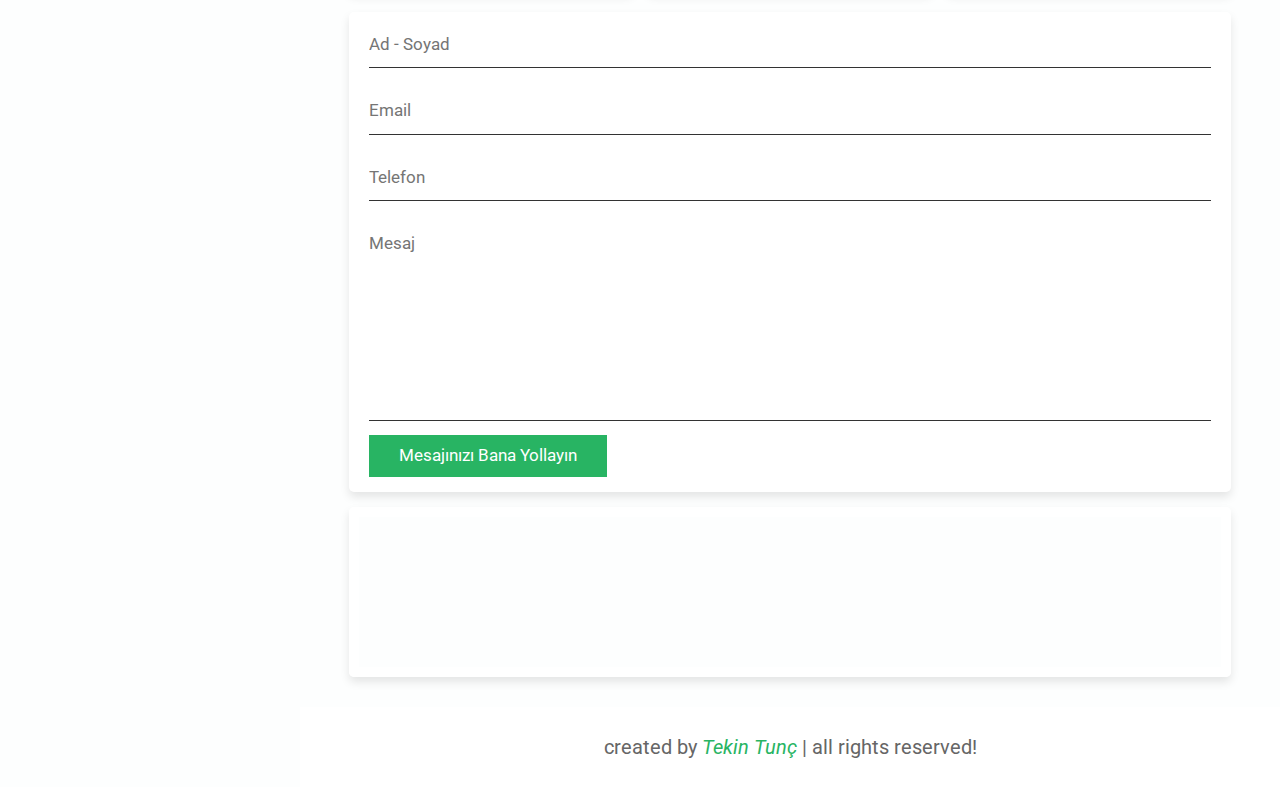
==== commit abba2347: "resimler eklendi" ====
--- a/index.html
+++ b/index.html
@@ -115,11 +115,11 @@
                     <img src="./images/html.png" alt="html image">
                 </div>
                 <div class="box">
-                    <img src="/week_7/images/Untitled.png" alt="css image">
+                    <img src="./images/indir.png" alt="css image">
 
                 </div>
                 <div class="box">
-                    <img src="/week_7/images/indir.png" alt="js image">
+                    <img src="./images/Untitled.png" alt="js image">
                 
                 </div>
                 <div class="box">
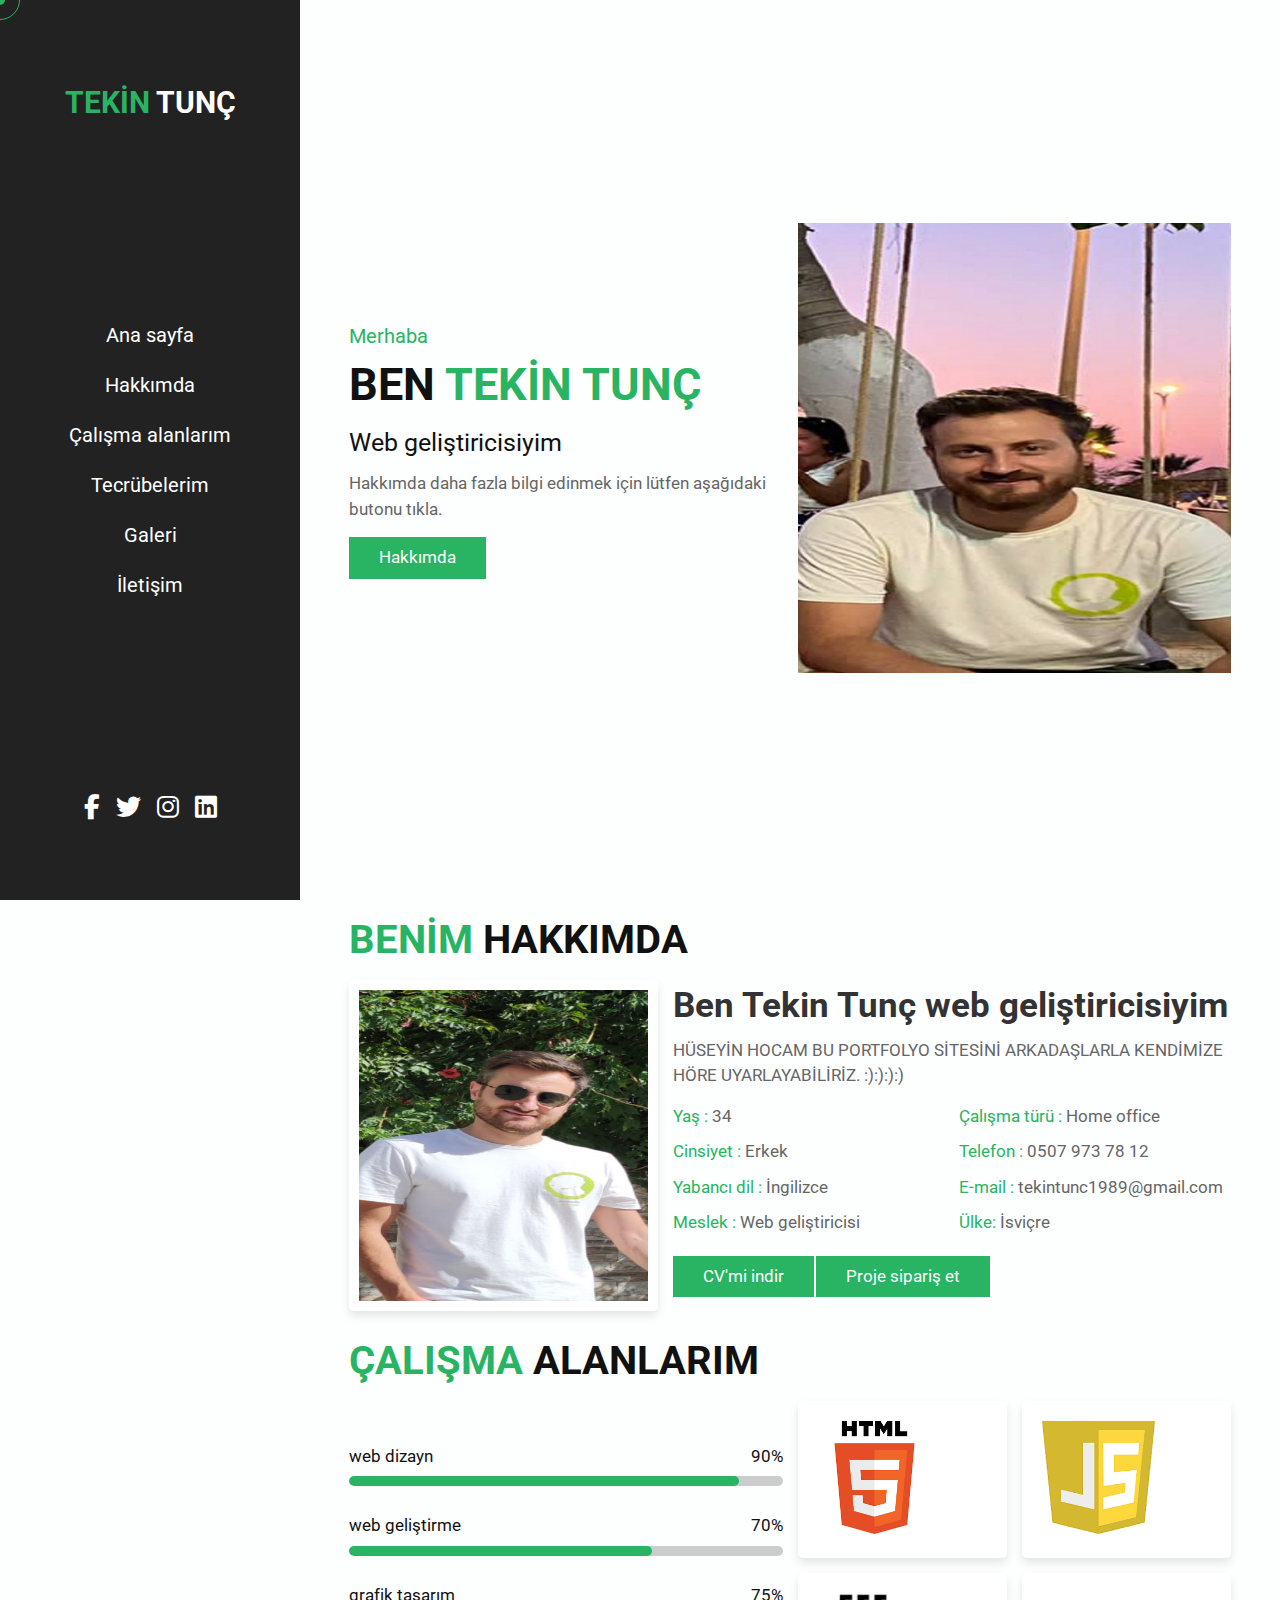
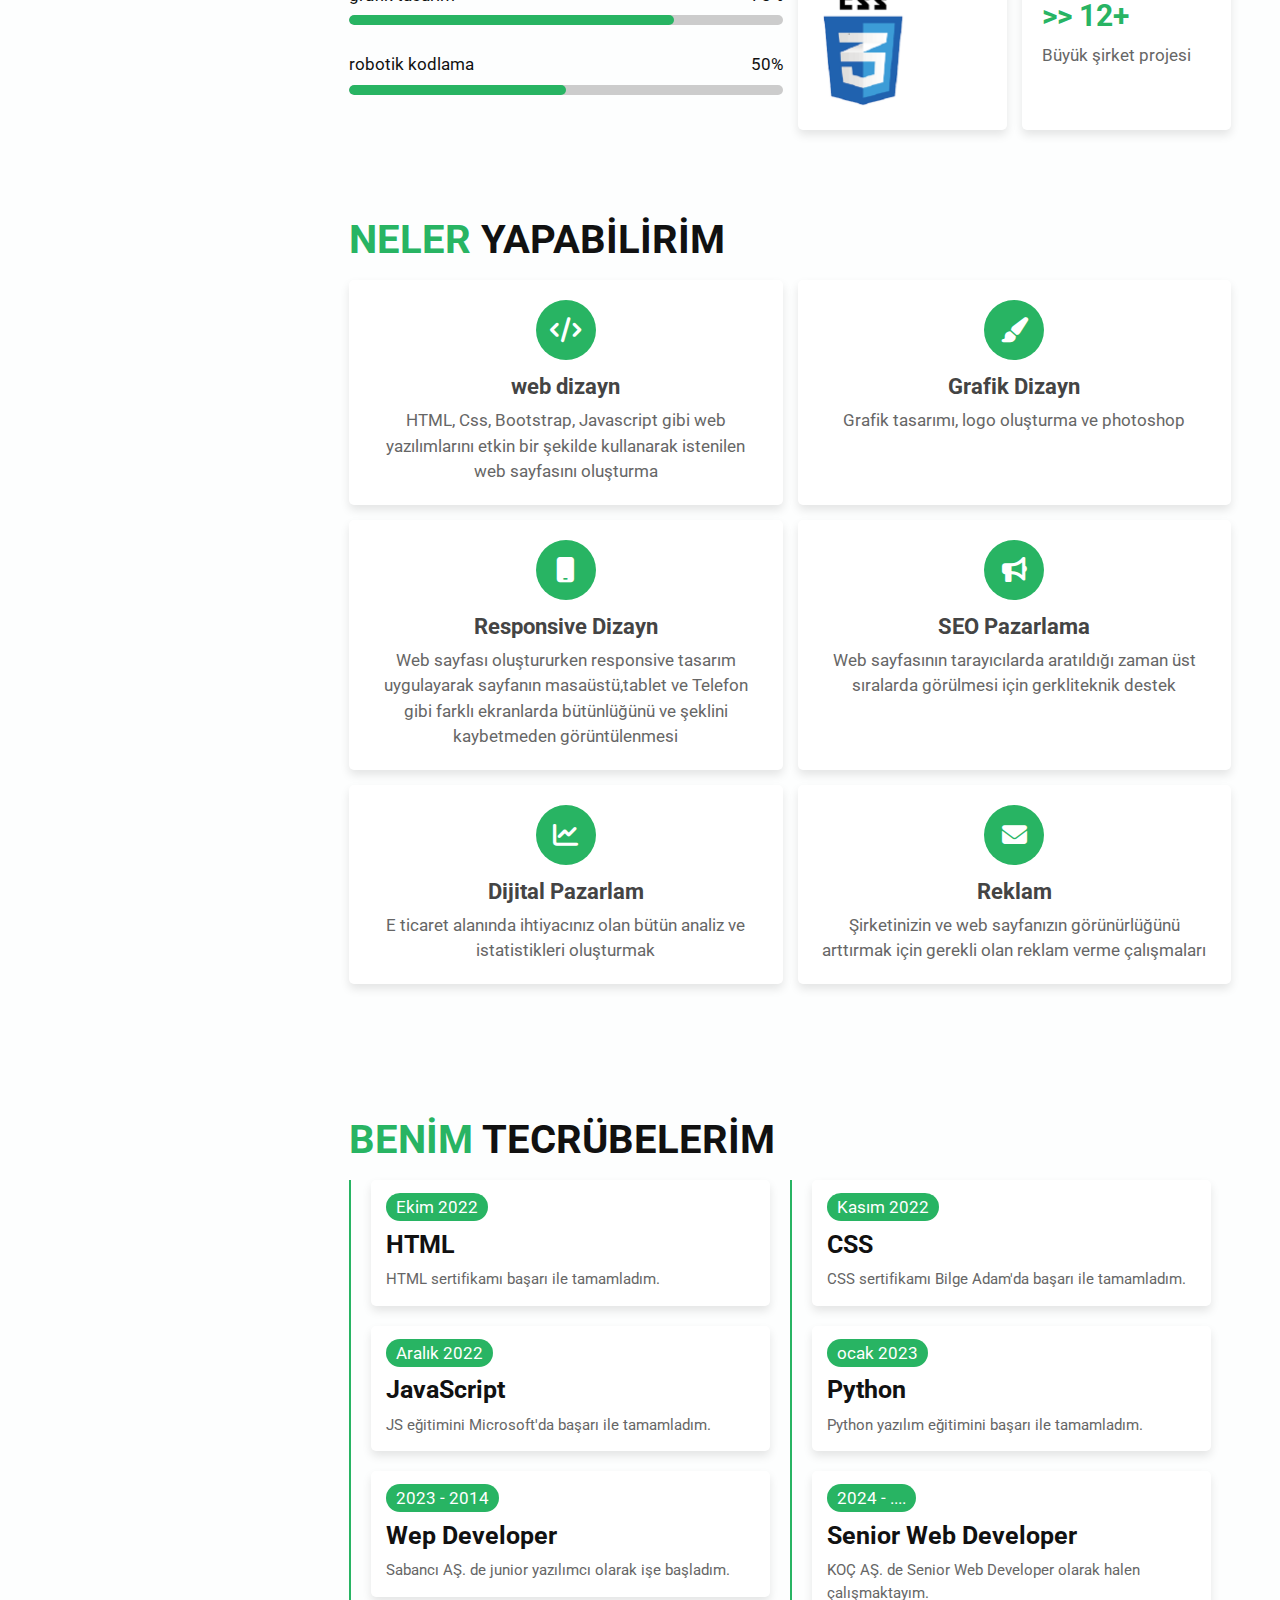
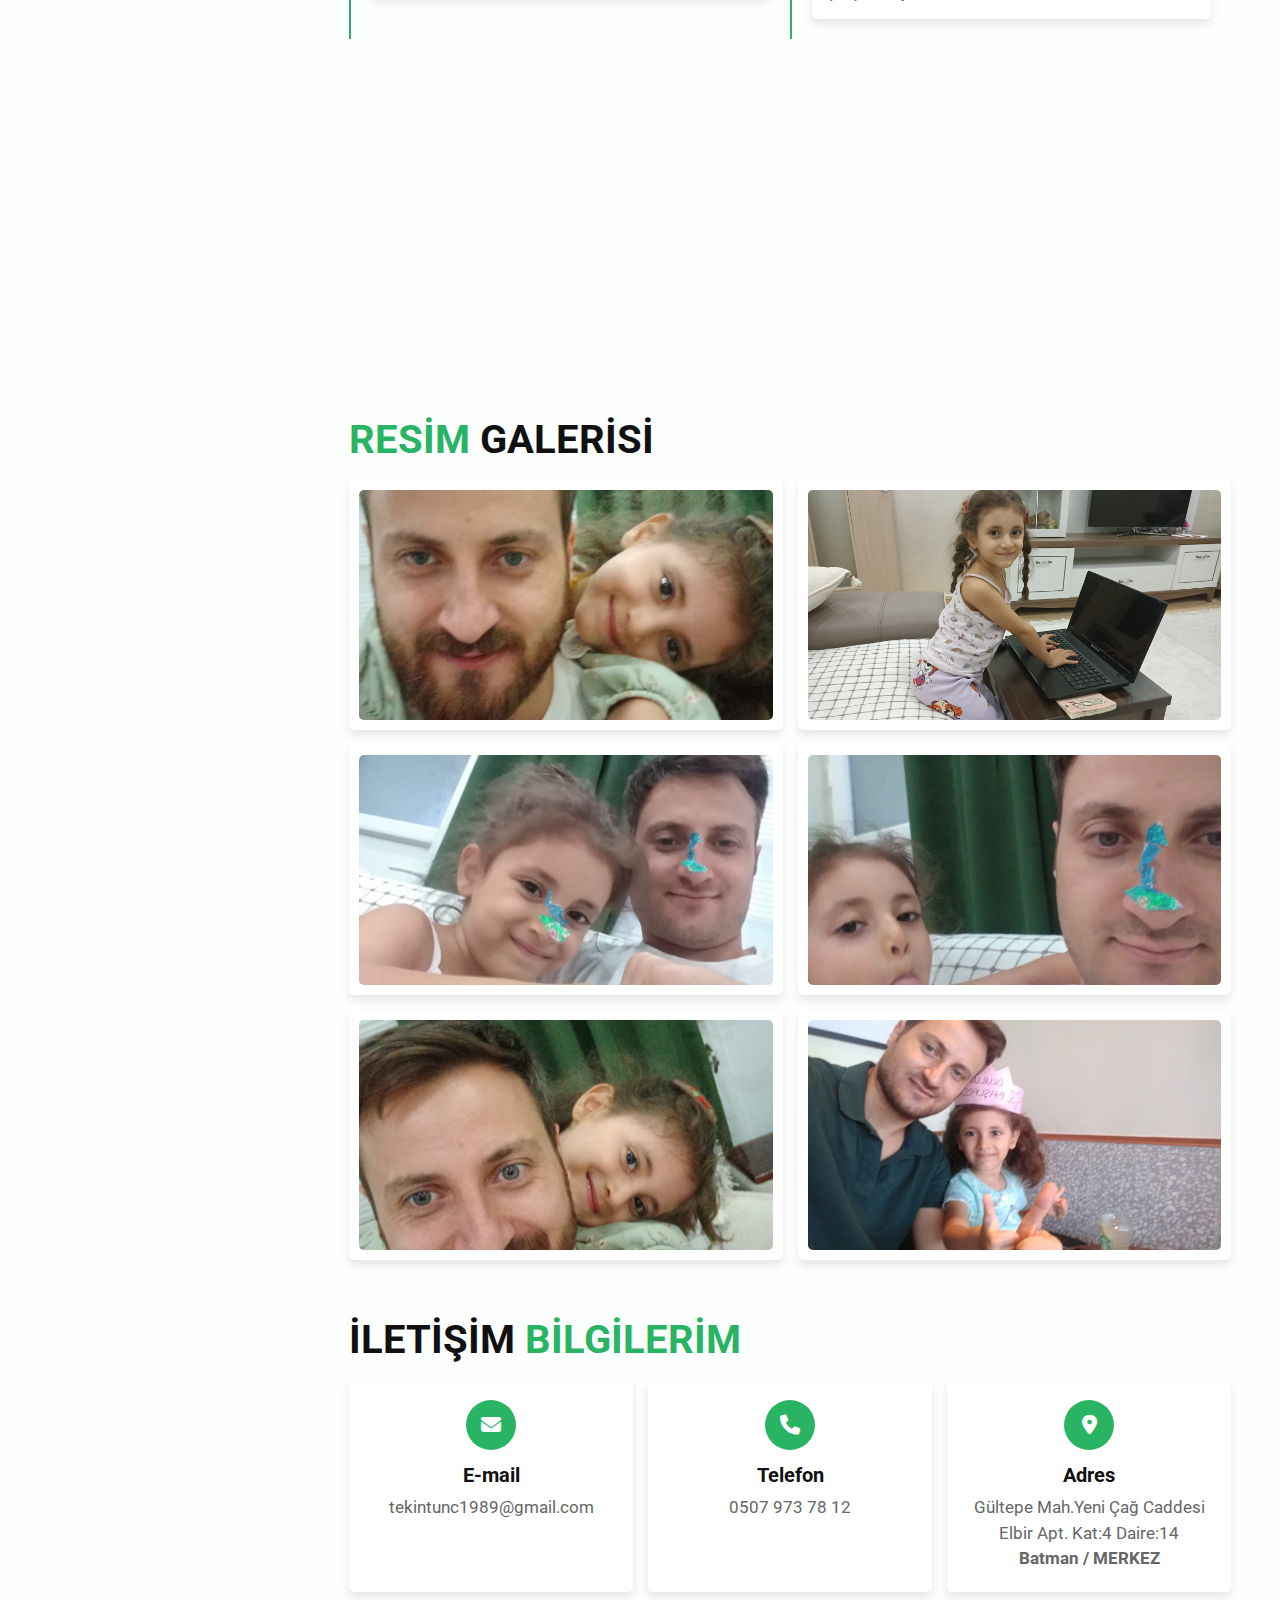
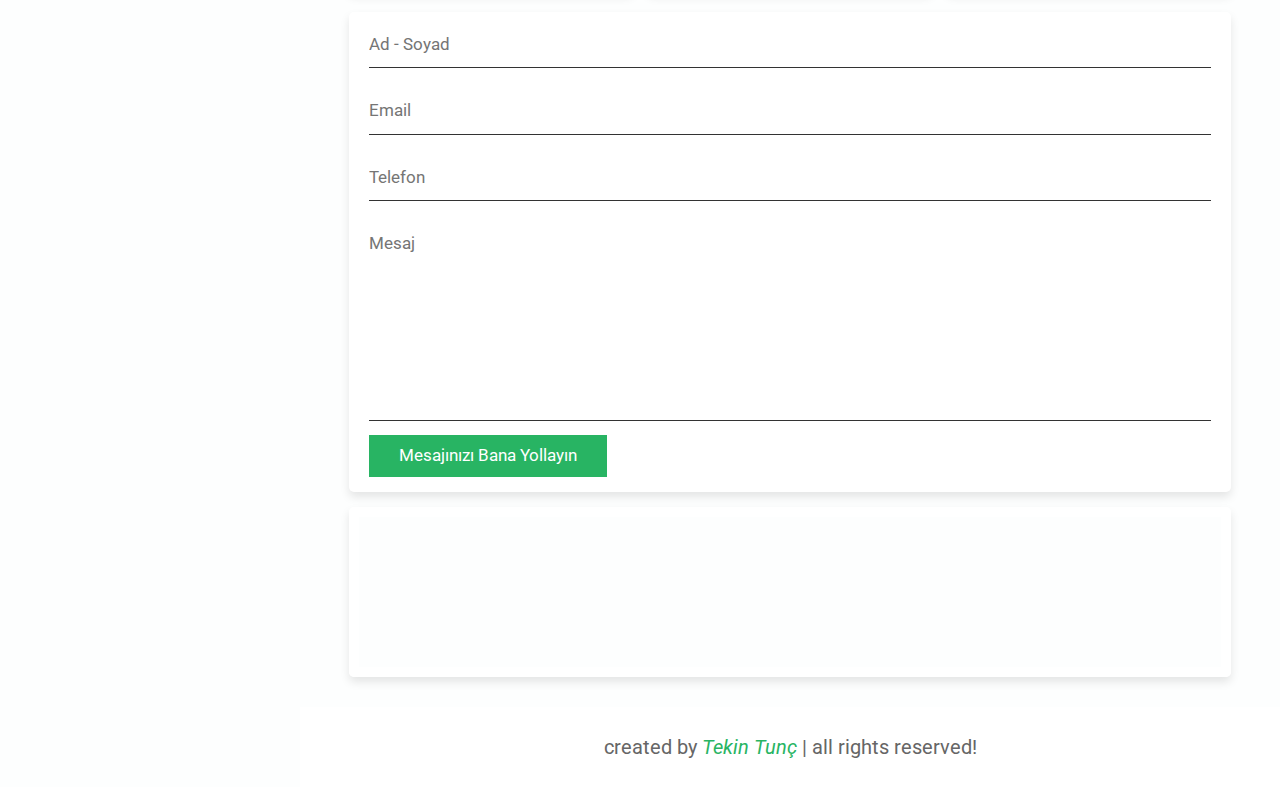
==== commit 33ad4926: "not yazıldı" ====
--- a/index.html
+++ b/index.html
@@ -66,7 +66,7 @@
 
             <div class="content">
                 <h3> Ben Tekin Tunç  web geliştiricisiyim</h3>
-                <p>Burada benim hakkımda bilgi edinebilir, CV'mi okuyabilir ve bana proje talebinde bulunabilirsin.</p>
+                <p>HÜSEYİN HOCAM BU PORTFOLYO SİTESİNİ ARKADAŞLARLA KENDİMİZE HÖRE UYARLAYABİLİRİZ.  :):):):)</p>
                 <div class="box-container">
                     <div class="box">
                         <p><span> Yaş : </span> 34</p>
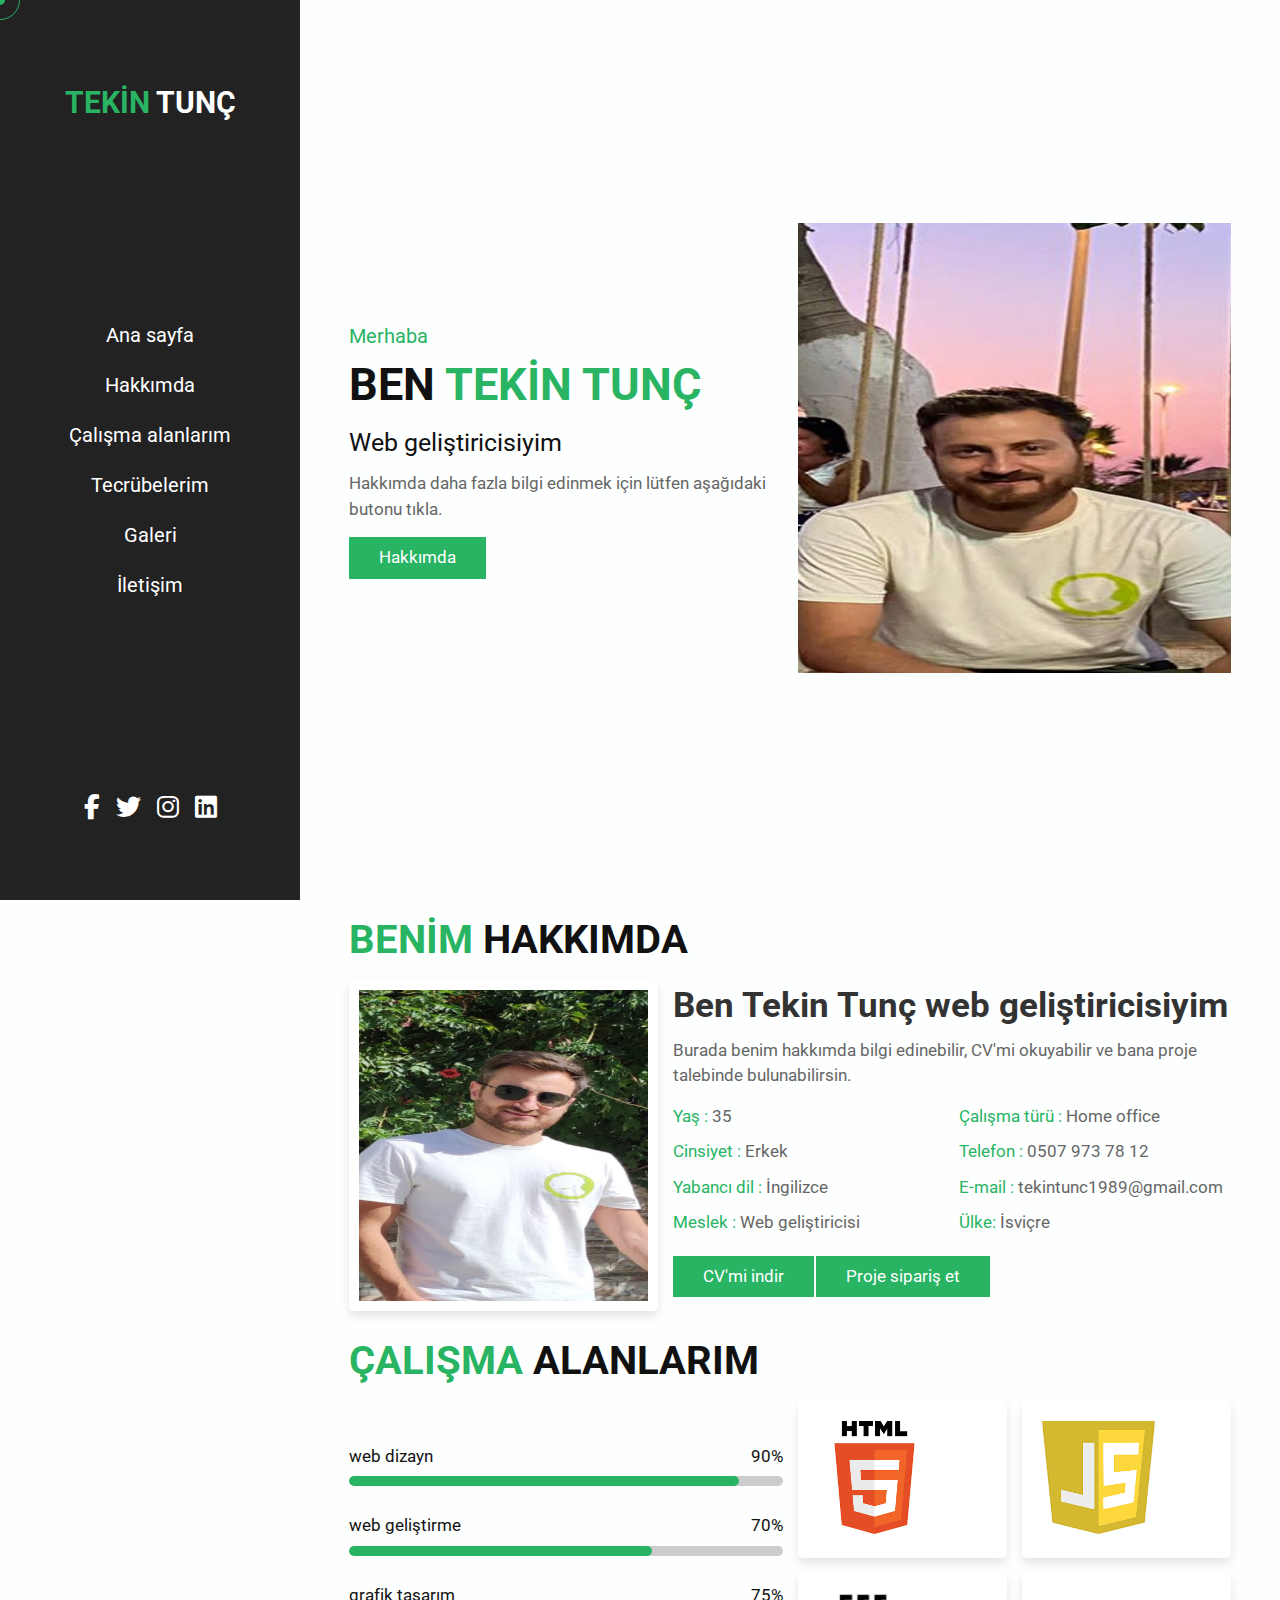
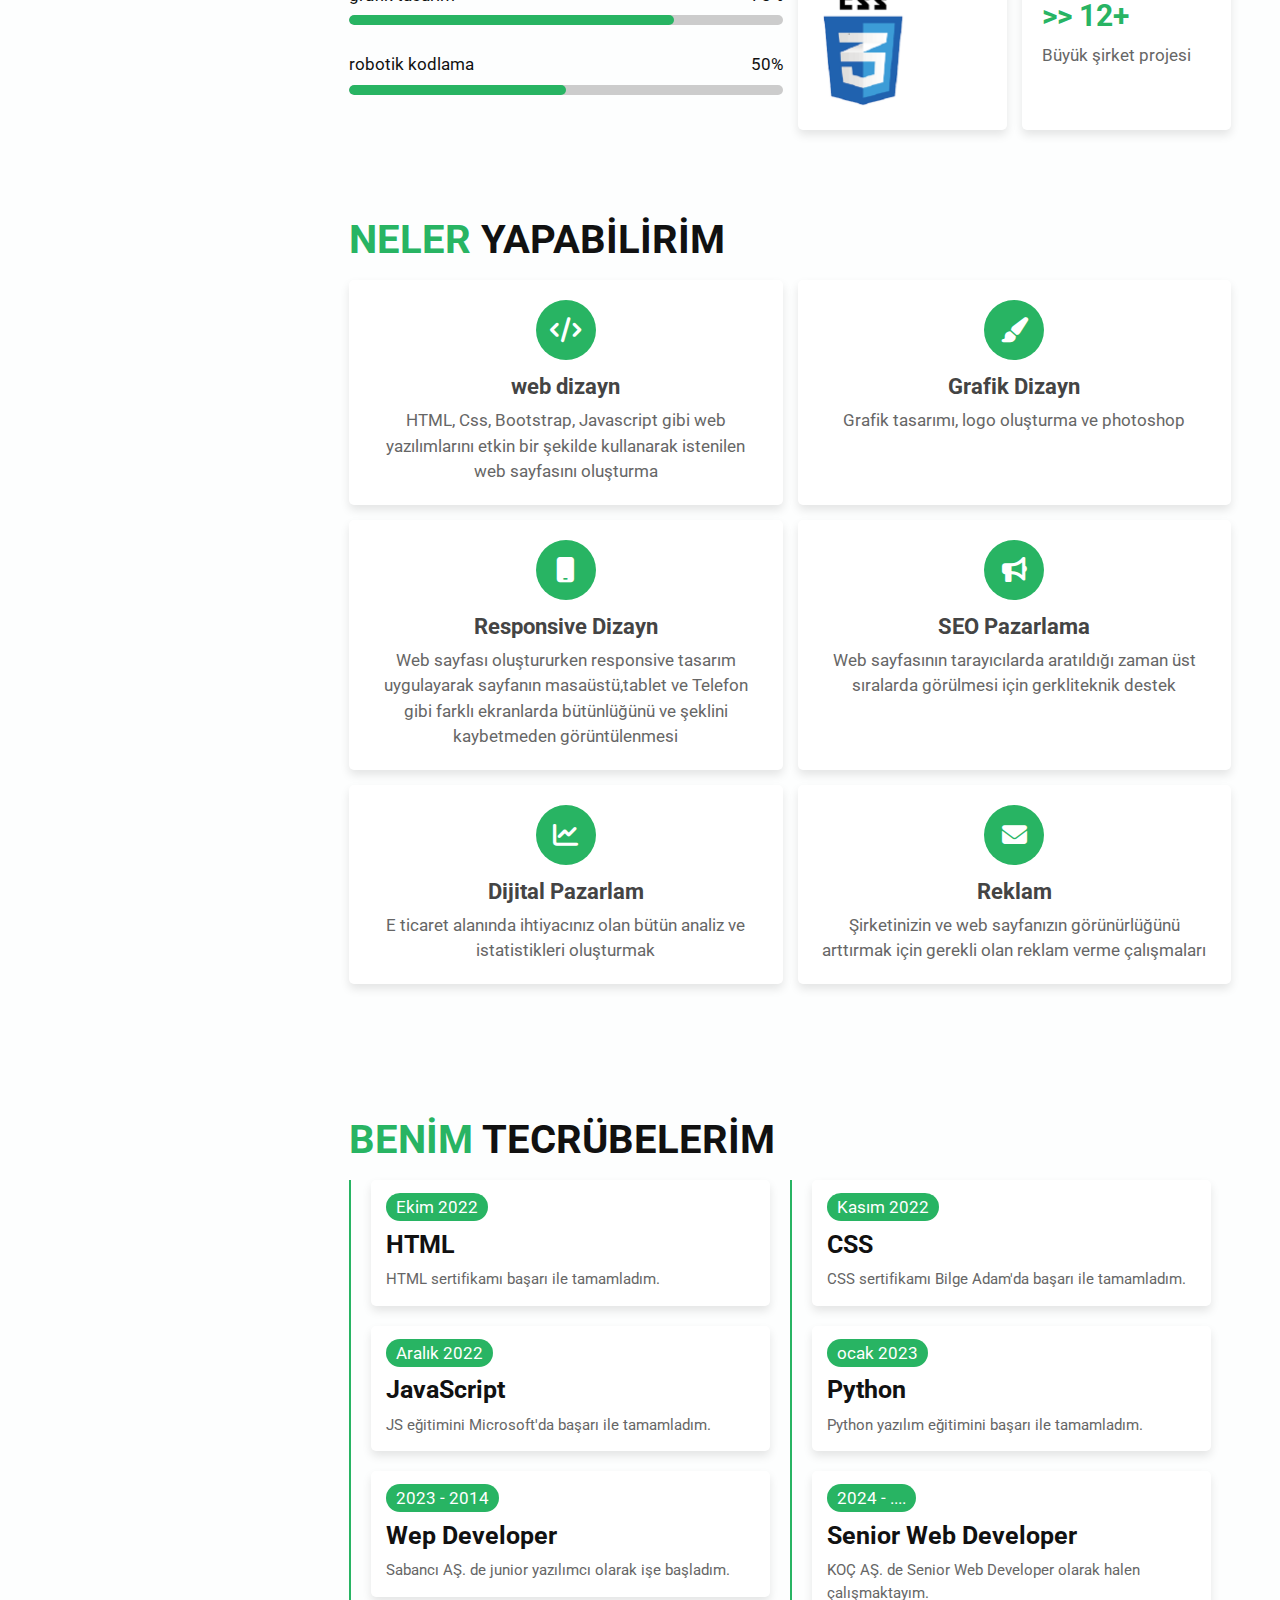
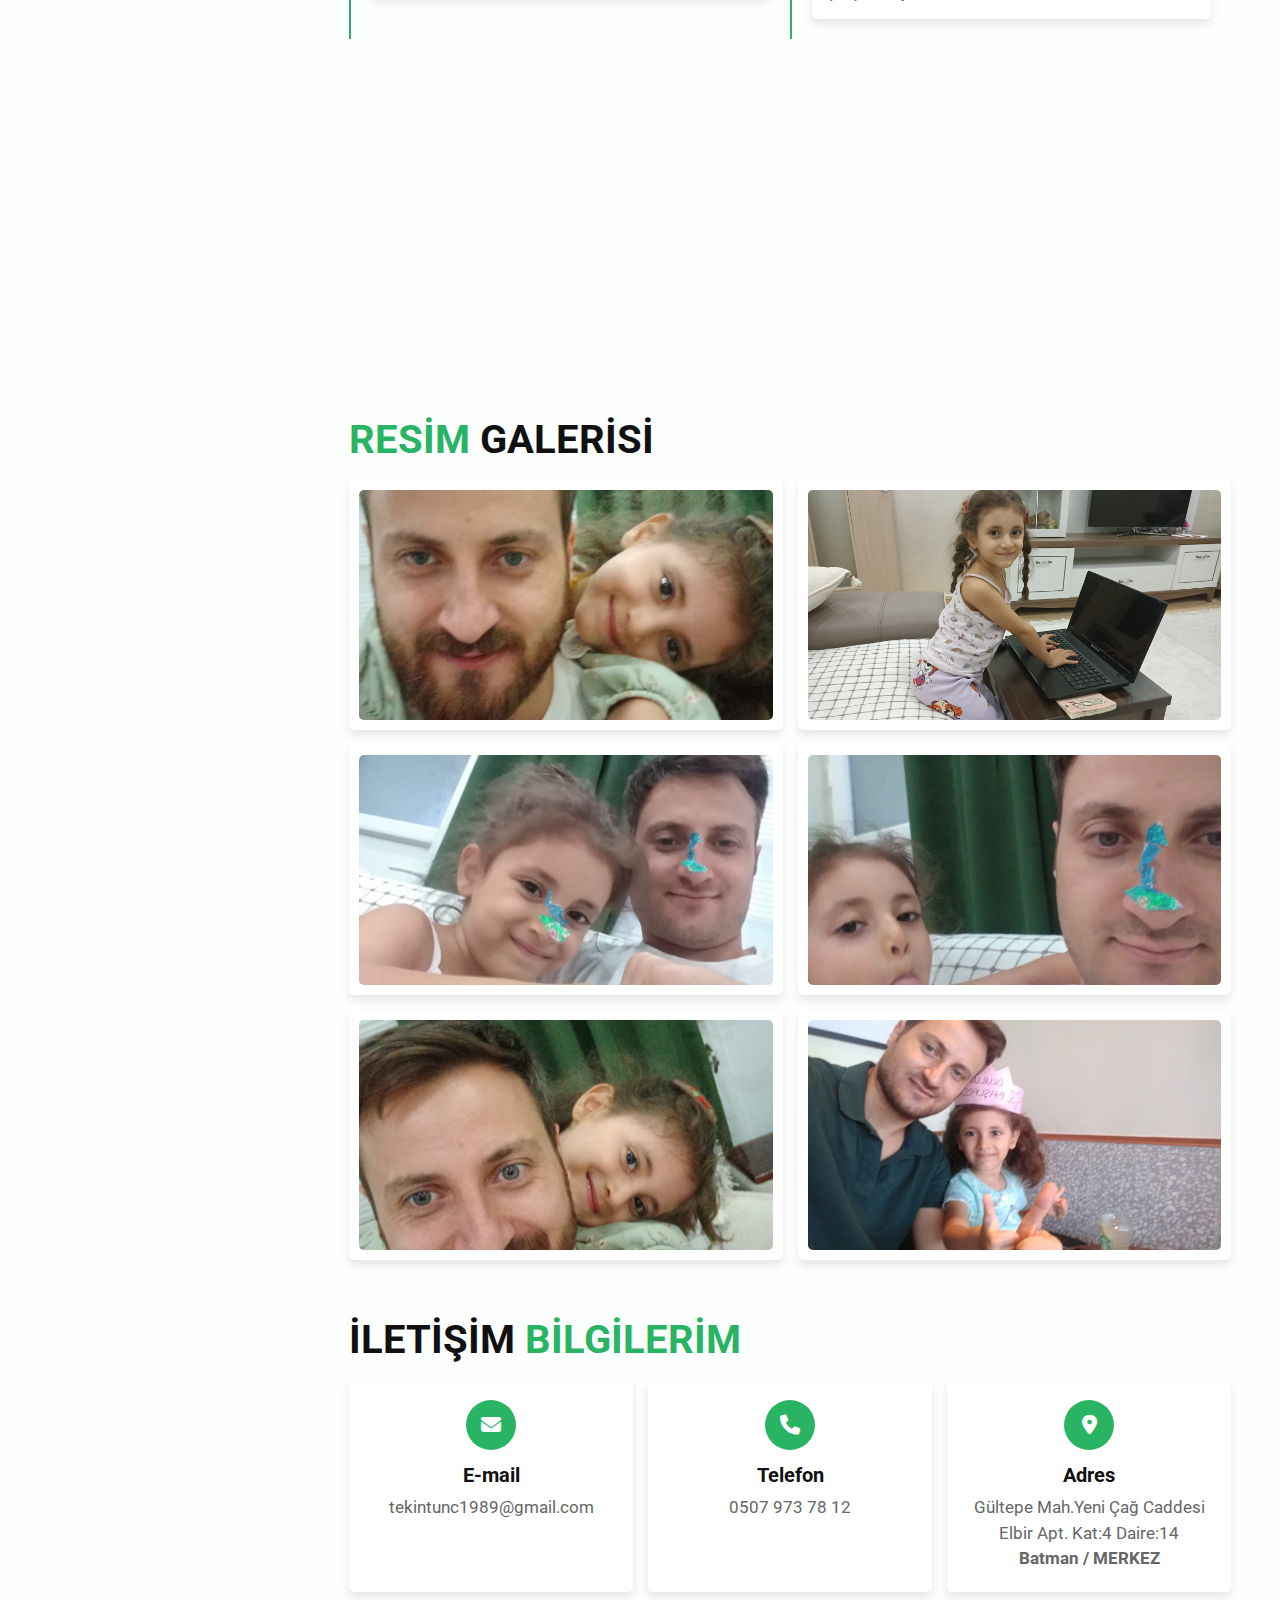
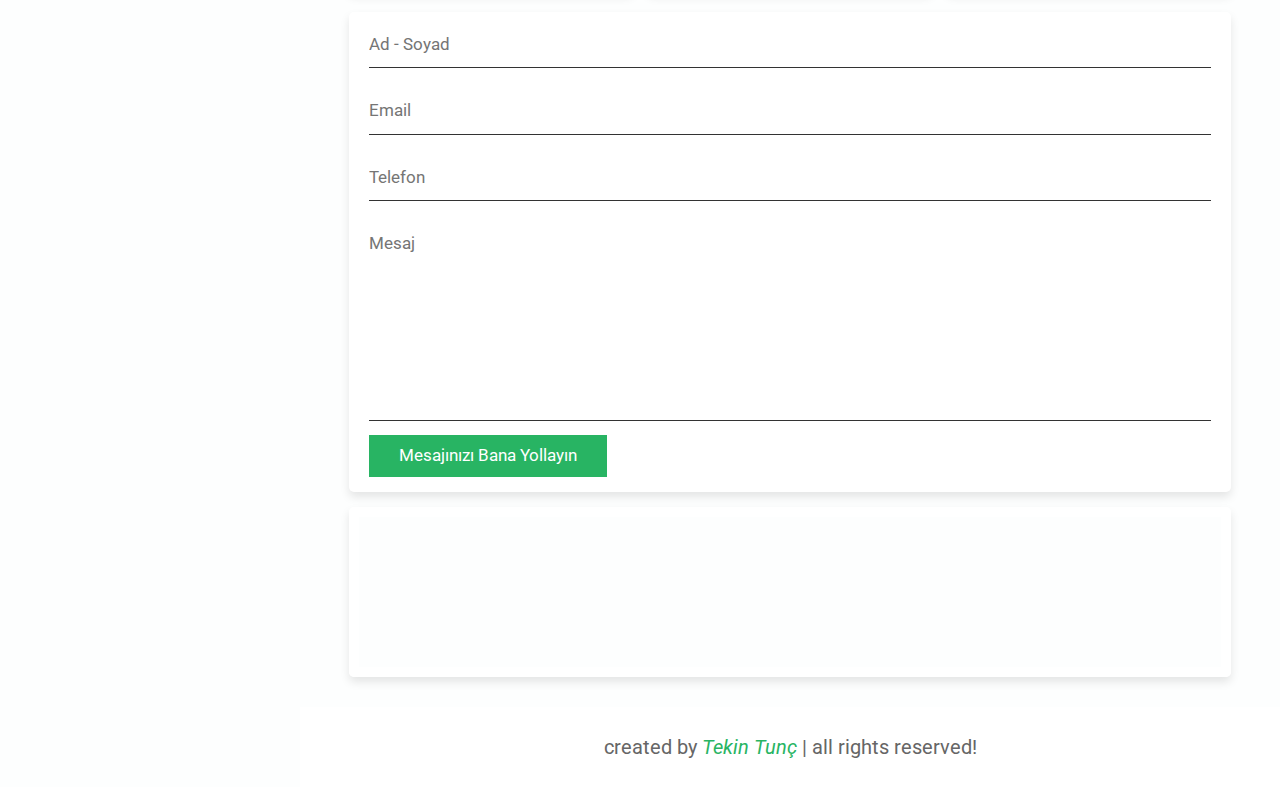
==== commit 67e52b6e: "age" ====
--- a/index.html
+++ b/index.html
@@ -66,10 +66,10 @@
 
             <div class="content">
                 <h3> Ben Tekin Tunç  web geliştiricisiyim</h3>
-                <p>HÜSEYİN HOCAM BU PORTFOLYO SİTESİNİ ARKADAŞLARLA KENDİMİZE HÖRE UYARLAYABİLİRİZ.  :):):):)</p>
+                <p>Burada benim hakkımda bilgi edinebilir, CV'mi okuyabilir ve bana proje talebinde bulunabilirsin.</p>
                 <div class="box-container">
                     <div class="box">
-                        <p><span> Yaş : </span> 34</p>
+                        <p><span> Yaş : </span> 35</p>
                         <p><span> Cinsiyet : </span> Erkek</p>
                         <p><span> Yabancı dil : </span> İngilizce</p>
                         <p><span> Meslek : </span> Web geliştiricisi</p>
